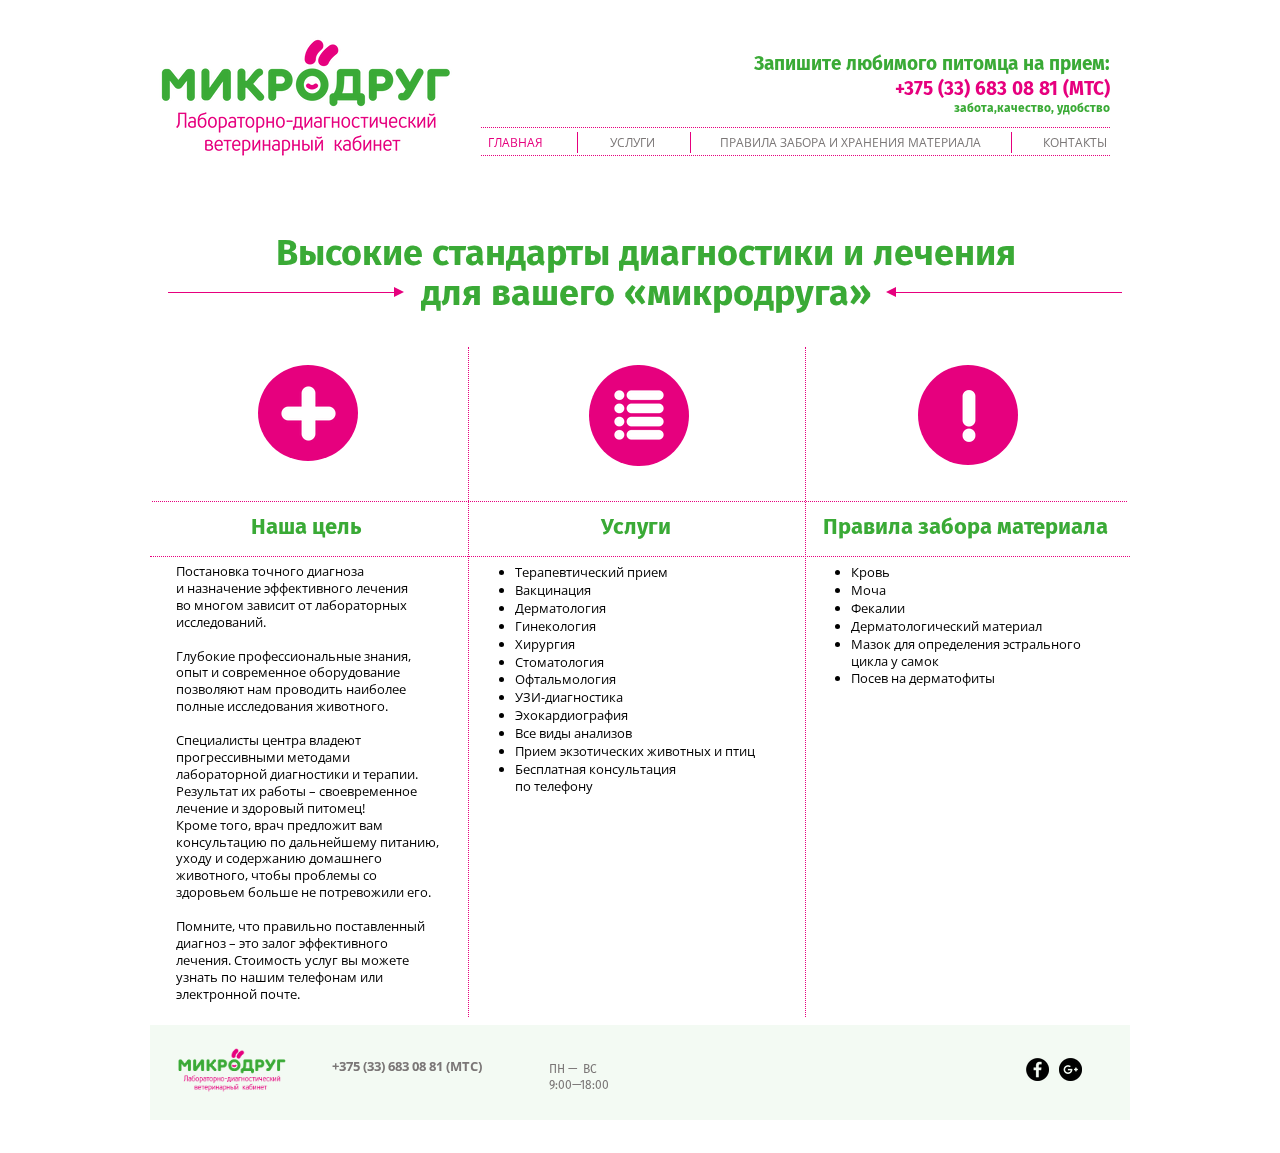
==== index.html @ d8eced97 "time_changes" ====
<html>
<head>
    <meta http-equiv="content-type" content="text/html; charset=utf-8">
    <meta http-equiv="X-UA-Compatible" content="IE=Edge">
    <title>Ветеринарная лаборатория Микродруг в Гомеле</title>
    <meta name="viewport" content="width=device-width, initial-scale=1.0">
    <meta name="keywords" content="ветеринарные клиники Гомеля, ветеринарная клиника Гомель, ветеринарная лаборатория Гомель, лабораторная диагностика Гомель, гематология Гомель, цитология Гомель, биохимия Гомель, вакцинация Гомель, дерматология Гомель, анализ на глисты Гомель, микроскопия на лишай Гомель, пироплазмоз Гомель, микроскопия Гомель, цитология новообразования Гомель, диагностика инфекций Гомель">
    <meta name="description" content="Высокие стандарты диагностики и лечения для вашего «микродруга».">
    <link rel="stylesheet" href="/css/viewer.css">
</head>

<body class="">
<div id="SITE_CONTAINER">
    <div class="noop" data-reactid=".0">
        <div data-reactid=".0.0">
            <style type="text/css" data-reactid=".0.0.$font0">.font_0 {font:normal normal bold 34px/1.1em 'Fira Sans', sans-serif ;color:#00D6C7;}</style>
            <style type="text/css" data-reactid=".0.0.$font1">.font_1 {font:normal normal normal 12px/1.1em 'Open Sans',sans-serif ;color:#7A7676;}</style>
            <style type="text/css" data-reactid=".0.0.$font2">.font_2 {font:normal normal bold 38px/1.1em 'Fira Sans', sans-serif ;color:#FFC235;}</style>
            <style type="text/css" data-reactid=".0.0.$font3">.font_3 {font:normal normal bold 60px/1.1em 'Fira Sans', sans-serif ;color:#F2001C;}</style>
            <style type="text/css" data-reactid=".0.0.$font4">.font_4 {font:normal normal bold 36px/1.2em 'Fira Sans', sans-serif ;color:#FFC235;}</style>
            <style type="text/css" data-reactid=".0.0.$font5">.font_5 {font:normal normal bold 38px/1.2em 'Fira Sans', sans-serif ;color:#FFC235;}</style>
            <style type="text/css" data-reactid=".0.0.$font6">.font_6 {font:normal normal normal 22px/1.2em 'Fira Sans', sans-serif ;color:#F2001C;}</style>
            <style type="text/css" data-reactid=".0.0.$font7">.font_7 {font:normal normal bold 19px/1.3em 'Fira Sans', sans-serif ;color:#000000;}</style>
            <style type="text/css" data-reactid=".0.0.$font8">.font_8 {font:normal normal normal 13px/1.3em 'Open Sans',sans-serif ;color:#000000;}</style>
            <style type="text/css" data-reactid=".0.0.$font9">.font_9 {font:normal normal normal 12px/1.3em 'Fira Sans',sans-serif ;color:#000000;}</style>
            <style type="text/css" data-reactid=".0.0.$font10">.font_10 {font:normal normal normal 11px/1.3em 'Open Sans',sans-serif ;color:#F2001C;}</style>
            <style type="text/css" data-reactid=".0.0.$color">
                .color_13 {color:#7A7676;}
                .backcolor_13 {background-color:#7A7676;}</style>
            <style type="text/css" data-reactid=".0.0.$s0">.s0screenWidthBackground
                {position:absolute;top:0;right:0;bottom:0;left:0;}
                .s0[data-state~="mobileView"] {position:absolute !important;}
                .s0[data-state~="fixedPosition"] {position:fixed !important;left:auto !important;z-index:50;}
                .s0[data-state~="fixedPosition"].s0_footer {top:auto;bottom:0;}
                .s0bg {position:absolute;top:0;right:0;bottom:0;left:0;}
                .s0inlineContent {position:absolute;top:0;right:0;bottom:0;left:0;}
                .s0centeredContent {position:absolute;top:0;right:0;bottom:0;left:0;}
            </style>
            <style type="text/css" data-reactid=".0.0.$s1">.s1 {height:100px;width:100px;}
                .s1overlay {position:absolute;top:0;right:0;bottom:0;left:0;background-color:rgba(0, 0, 0, 0.664);}
                .s1inlineContent {position:absolute;top:0;right:0;bottom:0;left:0;}
            </style>
            <style type="text/css" data-reactid=".0.0.$s2">.s2screenWidthBackground
                {position:absolute;top:0;right:0;bottom:0;left:0;}
                .s2[data-state~="mobileView"] {position:absolute !important;}
                .s2[data-state~="fixedPosition"] {position:fixed !important;left:auto !important;z-index:50;}
                .s2[data-state~="fixedPosition"].s2_footer {top:auto;bottom:0;}
                .s2bg {position:absolute;top:0;right:0;bottom:0;left:0;}
                .s2inlineContent {position:absolute;top:0;right:0;bottom:0;left:0;}
                .s2centeredContent {position:absolute;top:0;right:0;bottom:0;left:0;}
            </style>
            <style type="text/css" data-reactid=".0.0.$s3">.s3 {word-wrap:break-word;}
                .s3 li
                {color:inherit;font-size:inherit;font-family:inherit;font-style:inherit;font-weight:inherit;line-height:inherit;letter-spacing:normal;}
                .s3 ol,.s3 ul
                {padding-left:1.3em;padding-right:0;margin-left:0.5em;margin-right:0;line-height:normal;letter-spacing:normal;}
                .s3 ul {list-style-type:disc;}
                .s3 ol {list-style-type:decimal;}
                .s3 ul ul,.s3 ol ul {list-style-type:circle;}
                .s3 ul ul ul,.s3 ol ul ul {list-style-type:square;}
                .s3 ul ol ul,.s3 ol ol ul {list-style-type:square;}
                .s3 ul[dir="rtl"],.s3 ol[dir="rtl"]
                {padding-left:0;padding-right:1.3em;margin-left:0;margin-right:0.5em;}
                .s3 ul[dir="rtl"] ul,.s3 ul[dir="rtl"] ol,.s3 ol[dir="rtl"] ul,.s3 ol[dir="rtl"] ol
                {padding-left:0;padding-right:1.3em;margin-left:0;margin-right:0.5em;}
                .s3 p {margin:0;line-height:normal;letter-spacing:normal;}
                .s3 h1 {margin:0;line-height:normal;letter-spacing:normal;}
                .s3 h2 {margin:0;line-height:normal;letter-spacing:normal;}
                .s3 h3 {margin:0;line-height:normal;letter-spacing:normal;}
                .s3 h4 {margin:0;line-height:normal;letter-spacing:normal;}
                .s3 h5 {margin:0;line-height:normal;letter-spacing:normal;}
                .s3 h6 {margin:0;line-height:normal;letter-spacing:normal;}
                .s3 a {color:inherit;}
            </style>
            <style type="text/css" data-reactid=".0.0.$s4">.s4itemsContainer {width:-webkit-calc(100% -
                0px);width:calc(100% - 0px);white-space:nowrap;position:relative;overflow:hidden;}
                .s4moreContainer
                {overflow:visible;display:inherit;white-space:nowrap;width:auto;background-color:transparent;border-radius:0;
                box-shadow:0 1px 4px rgba(0, 0, 0, 0.6);;}
                .s4dropWrapper
                {z-index:99999;display:block;opacity:1;visibility:hidden;position:absolute;margin-top:7px;}
                .s4[data-dropmode="dropUp"] .s4dropWrapper {margin-top:0;margin-bottom:7px;}
                .s4repeaterButton
                {height:100%;position:relative;box-sizing:border-box;display:inline-block;cursor:pointer;font:normal
                normal normal 12px/1.1em 'Open Sans',sans-serif ; border-left:1px solid rgba(230, 0, 126, 1);}
                .s4repeaterButton[data-state~="header"] a,.s4repeaterButton[data-state~="header"] div {cursor:default
                !important;}
                .s4repeaterButtonlabel {color:#7A7676;transition: color 0.4s ease 0s; display:inline-block;padding:0
                10px;}
                .s4repeaterButton_wrapper {padding:0 5px;}
                .s4repeaterButton:first-child {border:0;}
                .s4repeaterButton[data-listposition="lonely"] {border:0;}
                .s4repeaterButton[data-state~="over"] .s4repeaterButtonlabel {color:#E6007E;transition: color 0.4s ease
                0s;}
                .s4repeaterButton[data-state~="selected"] .s4repeaterButtonlabel {color:#E6007E;transition: color 0.4s
                ease 0s;}
                .s4repeaterButton[data-state~="drop"] {width:100%;display:block;border:0;border-top:1px solid rgba(230,
                0, 126, 1);}
                .s4repeaterButton[data-state~="drop"] .s4repeaterButtonlabel {display:inline-block;padding:0 .5em;}
                .s4repeaterButton[data-state~="drop"] .s4repeaterButton_wrapper {padding:0;}
                .s4repeaterButton[data-listposition="top"] {border:0;}
                .s4repeaterButton[data-listposition="dropLonely"] {border:0;}
            </style>
            <style type="text/css" data-reactid=".0.0.$s5">.s5 {border-bottom:1px dotted rgba(230, 0, 126, 1);height:0
                !important;min-height:0 !important;}
            </style>
            <style type="text/css" data-reactid=".0.0.$s6">.s6 {border-bottom:1px dotted rgba(230, 0, 126, 1);height:0
                !important;min-height:0 !important;}
            </style>
            <style type="text/css" data-reactid=".0.0.$s8">.s8screenWidthBackground
                {position:absolute;top:0;right:0;bottom:0;left:0;}
                .s8[data-state~="mobileView"] {position:absolute !important;}
                .s8[data-state~="fixedPosition"] {position:fixed !important;left:auto !important;z-index:50;}
                .s8[data-state~="fixedPosition"].s8_footer {top:auto;bottom:0;}
                .s8_bg {position:absolute;top:0;right:0;bottom:0;left:0;background-color:transparent; border-top:0px
                solid rgba(0, 0, 0, 1);border-bottom:0px solid rgba(0, 0, 0, 1);}
                .s8[data-state~="mobileView"] .s8bg {left:10px;right:10px;}
                .s8bg {position:absolute;top:0px;right:0;bottom:0px;left:0;background-color:rgba(58, 170, 54,
                0.06);border-radius:0;}
                .s8inlineContent {position:absolute;top:0;right:0;bottom:0;left:0;}
                .s8centeredContent {position:absolute;top:0;right:0;bottom:0;left:0;}
            </style>
            <style type="text/css" data-reactid=".0.0.$s9">.s9itemsContainer
                {position:absolute;width:100%;height:100%;white-space:nowrap;}
                .s9itemsContainer > div:last-child {margin:0 !important;}
                .s9[data-state~="mobileView"] .s9itemsContainer
                {position:absolute;width:100%;height:100%;white-space:normal;}
                .s9imageItemlink {cursor:pointer;}
                .s9imageItemimageimage {position:static;box-shadow:#000 0 0
                0;-webkit-user-select:none;-moz-user-select:none;-ms-user-select:none;user-select:none;}
            </style>
            <style type="text/css" data-reactid=".0.0.$s10">.s10bg {position:absolute;top:0;right:0;bottom:0;left:0;}
                .s10[data-state~="mobileView"] .s10bg {left:10px;right:10px;}
                .s10inlineContent {position:absolute;top:0;right:0;bottom:0;left:0;}
            </style>
            <style type="text/css" data-reactid=".0.0.$s11">.s11 {border-bottom:1px dotted rgba(230, 0, 126, 1);height:0
                !important;min-height:0 !important;}
            </style>
            <style type="text/css" data-reactid=".0.0.$s12">.s12bg {border:0px solid rgba(0, 214, 199,
                1);background-color:rgba(230, 0, 126, 1);}
                .s12inlineContent,.s12bg {position:absolute;top:0;right:0;bottom:0;left:0;border-radius:50%;}
            </style>
            <style type="text/css" data-reactid=".0.0.$s14">.s14bg {border:0px solid rgba(0, 214, 199,
                1);background-color:rgba(230, 0, 126, 1);}
                .s14inlineContent,.s14bg {position:absolute;top:0;right:0;bottom:0;left:0;border-radius:50%;}
            </style>
            <style type="text/css" data-reactid=".0.0.$s15">.s15bg {border:0px solid rgba(0, 214, 199,
                1);background-color:rgba(230, 0, 126, 1);}
                .s15inlineContent,.s15bg {position:absolute;top:0;right:0;bottom:0;left:0;border-radius:50%;}
            </style>
            <style type="text/css" data-reactid=".0.0.$s16">.s16 {border-bottom:1px dotted rgba(230, 0, 126, 1);height:0
                !important;min-height:0 !important;}
            </style>
            <style type="text/css" data-reactid=".0.0.$s17">.s17 {border-bottom:1px solid rgba(230, 0, 126,
                1);position:absolute;top:0;height:0 !important;min-height:0 !important;}
                .s17_arr {position:absolute;right:-5px;bottom:-5px;border-top:5px solid transparent;border-bottom:5px
                solid transparent;border-left:10px solid rgba(230, 0, 126, 1);}
            </style>
            <style type="text/css" data-reactid=".0.0.$s18">.s18 {border-bottom:1px solid rgba(230, 0, 126,
                1);position:absolute;top:0;height:0 !important;min-height:0 !important;}
                .s18_arr {position:absolute;left:-5px;bottom:-5px;border-top:5px solid transparent;border-bottom:5px
                solid transparent;border-right:10px solid rgba(230, 0, 126, 1);}
            </style>
            <style type="text/css" data-reactid=".0.0.$s19">.s19 {border-left:1px dotted rgba(230, 0, 126,
                1);margin-left:-0.5px;width:0 !important;min-width:0 !important;}
            </style>
            <style type="text/css" data-reactid=".0.0.$s20">.s20 {border-left:1px dotted rgba(230, 0, 126,
                1);margin-left:-0.5px;width:0 !important;min-width:0 !important;}
            </style>
            <style type="text/css" data-reactid=".0.0.$s22">.s22 {border-bottom:1px dotted rgba(230, 0, 126, 1);height:0
                !important;min-height:0 !important;}
            </style>
            <style type="text/css" data-reactid=".0.0.$s23">.s23 {border-bottom:1px dotted rgba(230, 0, 126, 1);height:0
                !important;min-height:0 !important;}
            </style>
            <style type="text/css" data-reactid=".0.0.$s24">.s24bg {border:0px solid rgba(0, 214, 199,
                1);background-color:rgba(230, 0, 126, 1);}
                .s24inlineContent,.s24bg {position:absolute;top:0;right:0;bottom:0;left:0;border-radius:50%;}
            </style>
            <style type="text/css" data-reactid=".0.0.$s25">.s25wrapper
                {min-width:180px;max-width:980px;max-height:1024px;position:absolute;width:100%;}
                .s25 li {box-sizing:border-box;position:relative;}
                .s25 ul {box-sizing:border-box;position:relative;}
                .s25_foot {min-height:50px;position:relative;}
                .s25 span {color:#7A7676;font:normal 14px 'Helvetica Neue', Helvetica,
                sans-serif;position:absolute;top:0;}
                .s25 span.s25_success {color:#BADA55;}
                .s25 span.s25_error {color:#8B0000;}
                .s25 button,.s25 input,.s25 textarea {box-sizing:border-box;border-radius:0; }
                .s25 input,.s25 textarea {background-color:rgba(58, 170, 54, 0.1);font:normal normal normal 13px/1.3em
                'Open Sans',sans-serif ; -webkit-appearance:none;-moz-appearance:none;border:0px solid rgba(255, 255,
                255, 1);color:#7A7676;margin:0 0 5px;padding:5px;width:100%;}
                .s25 input.s25_error,.s25 textarea.s25_error {border:1px solid #8B0000;color:#8B0000;font:normal normal
                normal 13px/1.3em 'Open Sans',sans-serif ;}
                .s25 textarea {height:100%;resize:none;}
                .s25 button {border:0;color:#E6007E;cursor:pointer;background-color:rgba(58, 170, 54, 0.1);font:normal
                normal bold 19px/1.3em 'Fira Sans', sans-serif;
                padding:5px;position:absolute;top:0;}
                .s25[data-state~="desktop"] li {width:50%;}
                .s25[data-state~="desktop"].s25[data-state~="left"] li.s25_left {margin:0;}
                .s25[data-state~="desktop"].s25[data-state~="left"] li.s25_right {bottom:0;padding:0 0 5px
                5px;position:absolute;right:2px;top:0;}
                .s25[data-state~="desktop"].s25[data-state~="right"] li.s25_left {margin-left:50%;}
                .s25[data-state~="desktop"].s25[data-state~="right"] li.s25_right {bottom:0;left:2px;padding:0 5px 5px
                0;position:absolute;top:0;}
                .s25[data-state~="mobile"] li {display:block;width:100%;}
                .s25[data-state~="mobile"] input,.s25[data-state~="mobile"] textarea {font-size:16px;}
                .s25[data-state~="mobile"] input::-webkit-input-placeholder,.s25[data-state~="mobile"]
                textarea::-webkit-input-placeholder {line-height:45px;font-size:16px;}
                .s25[data-state~="mobile"] input::-moz-placeholder,.s25[data-state~="mobile"] textarea::-moz-placeholder
                {line-height:45px;font-size:16px;}
                .s25[data-state~="mobile"] input:-ms-input-placeholder,.s25[data-state~="mobile"]
                textarea:-ms-input-placeholder {line-height:45px;font-size:16px;}
                .s25[data-state~="mobile"] input::placeholder,.s25[data-state~="mobile"] textarea::placeholder
                {line-height:45px;font-size:16px;}
                .s25[data-state~="mobile"] input {height:45px;line-height:45px;margin-bottom:15px;}
                .s25[data-state~="mobile"] textarea {height:130px;}
                .s25 input::-webkit-input-placeholder,.s25 textarea::-webkit-input-placeholder
                {color:#A9A9A9;font:normal normal normal 13px/1.3em 'Open Sans',sans-serif ;}
                .s25 input::-moz-placeholder,.s25 textarea::-moz-placeholder {color:#A9A9A9;font:normal normal normal
                13px/1.3em 'Open Sans',sans-serif ;}
                .s25 input:-ms-input-placeholder,.s25 textarea:-ms-input-placeholder {color:#A9A9A9;font:normal normal
                normal 13px/1.3em 'Open Sans',sans-serif ;}
                .s25 input::placeholder,.s25 textarea::placeholder {color:#A9A9A9;font:normal normal normal 13px/1.3em
                'Open Sans',sans-serif ;}
                .s25 input::-webkit-input-placeholder.s25_error,.s25 textarea::-webkit-input-placeholder.s25_error
                {color:#8B0000;font:normal normal normal 13px/1.3em 'Open Sans',sans-serif ;}
                .s25 input::-moz-placeholder.s25_error,.s25 textarea::-moz-placeholder.s25_error
                {color:#8B0000;font:normal normal normal 13px/1.3em 'Open Sans',sans-serif ;}
                .s25 input:-ms-input-placeholder.s25_error,.s25 textarea:-ms-input-placeholder.s25_error
                {color:#8B0000;font:normal normal normal 13px/1.3em 'Open Sans',sans-serif ;}
                .s25 input::placeholder.s25_error,.s25 textarea::placeholder.s25_error {color:#8B0000;font:normal normal
                normal 13px/1.3em 'Open Sans',sans-serif ;}
                .s25[data-state~="right"] {direction:rtl;text-align:right;}
                .s25[data-state~="right"] button {left:0;}
                .s25[data-state~="right"] span {left:100px;right:0;}
                .s25[data-state~="left"] {direction:ltr;text-align:left;}
                .s25[data-state~="left"] button {right:0;}
                .s25[data-state~="left"] span {left:0;right:100px;}
                .s25[data-state~="nameHidden"] .s25nameField,.s25[data-state~="emailHidden"]
                .s25emailField,.s25[data-state~="subjectHidden"] .s25subjectField,.s25[data-state~="phoneHidden"]
                .s25phoneField,.s25[data-state~="addressHidden"] .s25addressField,.s25[data-state~="messageHidden"]
                .s25messageField {display:none !important;}
            </style>
            <style type="text/css" data-reactid=".0.0.$s26">.s26 {border-bottom:1px dotted rgba(230, 0, 126, 1);height:0
                !important;min-height:0 !important;}
            </style>
            <style type="text/css" data-reactid=".0.0.$s27">.s27 {border-bottom:1px dotted rgba(230, 0, 126, 1);height:0
                !important;min-height:0 !important;}
            </style>
            <style type="text/css" data-reactid=".0.0.$s28">.s28bg {border:0px solid rgba(0, 214, 199,
                1);background-color:rgba(230, 0, 126, 1);}
                .s28inlineContent,.s28bg {position:absolute;top:0;right:0;bottom:0;left:0;border-radius:50%;}
            </style>
            <style type="text/css" data-reactid=".0.0.$s29">.s29 {border-bottom:1px dotted rgba(230, 0, 126, 1);height:0
                !important;min-height:0 !important;}
            </style>
            <style type="text/css" data-reactid=".0.0.$s30">.s30 {border-left:1px dotted rgba(230, 0, 126,
                1);margin-left:-0.5px;width:0 !important;min-width:0 !important;}
            </style>
            <div class="testStyles" data-reactid=".0.0.1e"></div>
            <link href='https://fonts.googleapis.com/css?family=Open+Sans:400,700,400italic,700italic' rel='stylesheet' type='text/css'>
            <link href='https://fonts.googleapis.com/css?family=Fira+Sans:300&subset=latin,cyrillic' rel='stylesheet' type='text/css'>
            <div style="overflow:hidden;visibility:hidden;max-height:0;max-width:0;position:absolute;"
                 data-reactid=".0.0.$fontsLoader">
                <style data-reactid=".0.0.$fontsLoader.0">.font-ruler-content::after {content:"@#$%%^&*~IAO"}</style>
            </div>
        </div></div>
        <div id="SITE_BACKGROUND" class="siteBackground" style="position: absolute; top: 0px; height: 1112px; width: 1903px;"
     data-reactid=".0.$SITE_BACKGROUND">
    <div id="SITE_BACKGROUND_current_mainPage"
         style="top:0;height:100%;width:100%;background-color:rgba(255, 255, 255, 1);display:;position:fixed;"
         class="siteBackgroundcurrent" data-reactid=".0.$SITE_BACKGROUND.$mainPage">
        <div id="SITE_BACKGROUND_currentImage_mainPage" style="position: absolute; top: 0px; height: 100%; width: 100%;"
             class="siteBackgroundcurrentImage"
             data-reactid=".0.$SITE_BACKGROUND.$mainPage.$background_currentImage_fixed"
             data-image-css-background-size="" data-image-css-background-position=""
             data-image-css-background-repeat=""></div>
    </div>
</div>
</div>
<div class="SITE_ROOT" id="SITE_ROOT" style="width:980px;padding-bottom:41px;" data-reactid=".0.$SITE_ROOT">
    <div id="SITE_STRUCTURE" style="top: 0px; width: 980px; position: static; height: 1112px;"
         data-reactid=".0.$SITE_ROOT.$desktop_siteRoot">
        <div style="top: 193px; width: 980px; height: 824px; position: absolute; left: 0px;" class="s0" data-state=""
             id="PAGES_CONTAINER" data-reactid=".0.$SITE_ROOT.$desktop_siteRoot.$PAGES_CONTAINER">
            <div id="PAGES_CONTAINERscreenWidthBackground" class="s0screenWidthBackground"
                 data-reactid=".0.$SITE_ROOT.$desktop_siteRoot.$PAGES_CONTAINER.0"
                 style="width: 1903px; left: -462px;"></div>
            <div id="PAGES_CONTAINERcenteredContent" class="s0centeredContent"
                 data-reactid=".0.$SITE_ROOT.$desktop_siteRoot.$PAGES_CONTAINER.1">
                <div id="PAGES_CONTAINERbg" class="s0bg"
                     data-reactid=".0.$SITE_ROOT.$desktop_siteRoot.$PAGES_CONTAINER.1.0"></div>
                <div id="PAGES_CONTAINERinlineContent" class="s0inlineContent"
                     data-reactid=".0.$SITE_ROOT.$desktop_siteRoot.$PAGES_CONTAINER.1.1">
                    <div style="top: 0px; left: 0px; width: 980px; height: 824px; position: absolute;" class="s1"
                         id="SITE_PAGES"
                         data-reactid=".0.$SITE_ROOT.$desktop_siteRoot.$PAGES_CONTAINER.1.1.$SITE_PAGES">
                        <div style="top: 0px; left: 0px; width: 980px; height: 824px; position: absolute;" class="s10"
                             id="mainPage"
                             data-reactid=".0.$SITE_ROOT.$desktop_siteRoot.$PAGES_CONTAINER.1.1.$SITE_PAGES.$mainPage">
                            <div id="mainPagebg" class="s10bg"
                                 data-reactid=".0.$SITE_ROOT.$desktop_siteRoot.$PAGES_CONTAINER.1.1.$SITE_PAGES.$mainPage.0"></div>
                            <div id="mainPageinlineContent" class="s10inlineContent"
                                 data-reactid=".0.$SITE_ROOT.$desktop_siteRoot.$PAGES_CONTAINER.1.1.$SITE_PAGES.$mainPage.1">
                                <div style="top: 320px; left: 101px; width: 130px; position: absolute;" class="s3"
                                     id="WRchTxt7"
                                     data-reactid=".0.$SITE_ROOT.$desktop_siteRoot.$PAGES_CONTAINER.1.1.$SITE_PAGES.$mainPage.1.$WRchTxt7">
                                    <h6 style="line-height: 1.3em;" class="font_6"><span style="font-weight:bold;"><span
                                            style="font-family:'Fira Sans', sans-serif;"><span
                                            style="color:#3AAA36;"><span
                                            style="line-height: 1.3em;">Наша цель</span></span></span></span></h6>
                                </div>
                                <div style="top: 370px; left: 26px; width: 264px; position: absolute;" class="s3"
                                     id="WRchTxte"
                                     data-reactid=".0.$SITE_ROOT.$desktop_siteRoot.$PAGES_CONTAINER.1.1.$SITE_PAGES.$mainPage.1.$WRchTxte">
                                    <p style="line-height: 1.3em;" class="font_8"><span style="line-height: 1.3em;">Постановка точного диагноза</span>
                                    </p>

                                    <p style="line-height: 1.3em;" class="font_8"><span style="line-height: 1.3em;">и назначение эффективного лечения</span>
                                    </p>

                                    <p style="line-height: 1.3em;" class="font_8"><span style="line-height: 1.3em;">во многом зависит от лабораторных исследований.</span>
                                    </p>

                                    <p style="line-height: 1.3em;" class="font_8">&nbsp;</p>

                                    <p style="line-height: 1.3em;" class="font_8"><span style="line-height: 1.3em;">Глубокие профессиональные знания, опыт и современное оборудование позволяют нам проводить наиболее полные исследования животного.</span>
                                    </p>

                                    <p style="line-height: 1.3em;" class="font_8">&nbsp;</p>

                                    <p style="line-height: 1.3em;" class="font_8"><span style="line-height: 1.3em;">Специалисты центра владеют прогрессивными методами лабораторной диагностики и терапии. Результат их работы – своевременное лечение и здоровый питомец!</span>
                                    </p>

                                    <p style="line-height: 1.3em;" class="font_8"><span style="line-height: 1.3em;">Кроме того, врач предложит вам консультацию по дальнейшему питанию, уходу и содержанию домашнего животного, чтобы проблемы со здоровьем больше не потревожили его.</span>
                                    </p>

                                    <p style="line-height: 1.3em;" class="font_8">&nbsp;</p>

                                    <p style="line-height: 1.3em;" class="font_8"><span style="line-height: 1.3em;">Помните, что правильно поставленный диагноз – это залог эффективного лечения. Стоимость услуг вы можете узнать по нашим телефонам или электронной почте.</span>
                                    </p>
                                </div>
                                <div style="top:308px;bottom:;left:2px;right:;width:975px;height:5px;position:absolute;"
                                     class="s11" id="FvGrdLn3"
                                     data-reactid=".0.$SITE_ROOT.$desktop_siteRoot.$PAGES_CONTAINER.1.1.$SITE_PAGES.$mainPage.1.$FvGrdLn3">
                                    <div id="FvGrdLn3line" class="s11line"
                                         data-reactid=".0.$SITE_ROOT.$desktop_siteRoot.$PAGES_CONTAINER.1.1.$SITE_PAGES.$mainPage.1.$FvGrdLn3.0"></div>
                                </div>
                                <div style="top:172px;bottom:;left:439px;right:;width:100px;height:101px;position:absolute;"
                                     class="s12" id="Cntnr0"
                                     data-reactid=".0.$SITE_ROOT.$desktop_siteRoot.$PAGES_CONTAINER.1.1.$SITE_PAGES.$mainPage.1.$Cntnr0">
                                    <div id="Cntnr0bg" class="s12bg"
                                         data-reactid=".0.$SITE_ROOT.$desktop_siteRoot.$PAGES_CONTAINER.1.1.$SITE_PAGES.$mainPage.1.$Cntnr0.0"></div>
                                    <div id="Cntnr0inlineContent" class="s12inlineContent"
                                         data-reactid=".0.$SITE_ROOT.$desktop_siteRoot.$PAGES_CONTAINER.1.1.$SITE_PAGES.$mainPage.1.$Cntnr0.1">
                                        <div style="top:18px;bottom:;left:25px;right:;width:50px;height:64px;position:absolute;"
                                             data-exact-height="64" data-content-padding-horizontal="0"
                                             data-content-padding-vertical="0" title="_.png" class="s13" id="WPhta"
                                             data-reactid=".0.$SITE_ROOT.$desktop_siteRoot.$PAGES_CONTAINER.1.1.$SITE_PAGES.$mainPage.1.$Cntnr0.1.$WPhta">
                                            <div style="width:50px;height:64px;" id="WPhtalink" class="s13link"
                                                 data-reactid=".0.$SITE_ROOT.$desktop_siteRoot.$PAGES_CONTAINER.1.1.$SITE_PAGES.$mainPage.1.$Cntnr0.1.$WPhta.0">
                                                <div style="width:50px;height:64px;position:relative;" id="WPhtaimg"
                                                     class="s13img"
                                                     data-reactid=".0.$SITE_ROOT.$desktop_siteRoot.$PAGES_CONTAINER.1.1.$SITE_PAGES.$mainPage.1.$Cntnr0.1.$WPhta.0.0">
                                                    <div class="s13imgpreloader" id="WPhtaimgpreloader"
                                                         data-reactid=".0.$SITE_ROOT.$desktop_siteRoot.$PAGES_CONTAINER.1.1.$SITE_PAGES.$mainPage.1.$Cntnr0.1.$WPhta.0.0.0"></div>
                                                    <img alt=""
                                                         src="/css/favicons/list.png"
                                                         style="width: 50px; height: 64px; object-fit: contain;"
                                                         data-reactid=".0.$SITE_ROOT.$desktop_siteRoot.$PAGES_CONTAINER.1.1.$SITE_PAGES.$mainPage.1.$Cntnr0.1.$WPhta.0.0.$image">
                                                </div>
                                            </div>
                                        </div>
                                    </div>
                                </div>
                                <div style="top:172px;bottom:;left:108px;right:;width:100px;height:96px;position:absolute;"
                                     class="s14" id="Cntnr1"
                                     data-reactid=".0.$SITE_ROOT.$desktop_siteRoot.$PAGES_CONTAINER.1.1.$SITE_PAGES.$mainPage.1.$Cntnr1">
                                    <div id="Cntnr1bg" class="s14bg"
                                         data-reactid=".0.$SITE_ROOT.$desktop_siteRoot.$PAGES_CONTAINER.1.1.$SITE_PAGES.$mainPage.1.$Cntnr1.0"></div>
                                    <div id="Cntnr1inlineContent" class="s14inlineContent"
                                         data-reactid=".0.$SITE_ROOT.$desktop_siteRoot.$PAGES_CONTAINER.1.1.$SITE_PAGES.$mainPage.1.$Cntnr1.1">
                                        <div style="top:17px;bottom:;left:23px;right:;width:55px;height:62px;position:absolute;"
                                             data-exact-height="62" data-content-padding-horizontal="0"
                                             data-content-padding-vertical="0" title="+.png" class="s13" id="WPhtb"
                                             data-reactid=".0.$SITE_ROOT.$desktop_siteRoot.$PAGES_CONTAINER.1.1.$SITE_PAGES.$mainPage.1.$Cntnr1.1.$WPhtb">
                                            <div style="width:55px;height:62px;" id="WPhtblink" class="s13link"
                                                 data-reactid=".0.$SITE_ROOT.$desktop_siteRoot.$PAGES_CONTAINER.1.1.$SITE_PAGES.$mainPage.1.$Cntnr1.1.$WPhtb.0">
                                                <div style="width:55px;height:62px;position:relative;" id="WPhtbimg"
                                                     class="s13img"
                                                     data-reactid=".0.$SITE_ROOT.$desktop_siteRoot.$PAGES_CONTAINER.1.1.$SITE_PAGES.$mainPage.1.$Cntnr1.1.$WPhtb.0.0">
                                                    <div class="s13imgpreloader" id="WPhtbimgpreloader"
                                                         data-reactid=".0.$SITE_ROOT.$desktop_siteRoot.$PAGES_CONTAINER.1.1.$SITE_PAGES.$mainPage.1.$Cntnr1.1.$WPhtb.0.0.0"></div>
                                                    <img alt=""
                                                         src="/css/favicons/plus.png"
                                                         style="width: 55px; height: 62px; object-fit: contain;"
                                                         data-reactid=".0.$SITE_ROOT.$desktop_siteRoot.$PAGES_CONTAINER.1.1.$SITE_PAGES.$mainPage.1.$Cntnr1.1.$WPhtb.0.0.$image">
                                                </div>
                                            </div>
                                        </div>
                                    </div>
                                </div>
                                <div style="top:172px;bottom:;left:768px;right:;width:100px;height:100px;position:absolute;"
                                     class="s15" id="Cntnr6"
                                     data-reactid=".0.$SITE_ROOT.$desktop_siteRoot.$PAGES_CONTAINER.1.1.$SITE_PAGES.$mainPage.1.$Cntnr6">
                                    <div id="Cntnr6bg" class="s15bg"
                                         data-reactid=".0.$SITE_ROOT.$desktop_siteRoot.$PAGES_CONTAINER.1.1.$SITE_PAGES.$mainPage.1.$Cntnr6.0"></div>
                                    <div id="Cntnr6inlineContent" class="s15inlineContent"
                                         data-reactid=".0.$SITE_ROOT.$desktop_siteRoot.$PAGES_CONTAINER.1.1.$SITE_PAGES.$mainPage.1.$Cntnr6.1">
                                        <div style="top:23px;bottom:;left:25px;right:;width:52px;height:55px;position:absolute;"
                                             data-exact-height="55" data-content-padding-horizontal="0"
                                             data-content-padding-vertical="0" title="!.png" class="s13" id="WPhte"
                                             data-reactid=".0.$SITE_ROOT.$desktop_siteRoot.$PAGES_CONTAINER.1.1.$SITE_PAGES.$mainPage.1.$Cntnr6.1.$WPhte">
                                            <div style="width:52px;height:55px;" id="WPhtelink" class="s13link"
                                                 data-reactid=".0.$SITE_ROOT.$desktop_siteRoot.$PAGES_CONTAINER.1.1.$SITE_PAGES.$mainPage.1.$Cntnr6.1.$WPhte.0">
                                                <div style="width:52px;height:55px;position:relative;" id="WPhteimg"
                                                     class="s13img"
                                                     data-reactid=".0.$SITE_ROOT.$desktop_siteRoot.$PAGES_CONTAINER.1.1.$SITE_PAGES.$mainPage.1.$Cntnr6.1.$WPhte.0.0">
                                                    <div class="s13imgpreloader" id="WPhteimgpreloader"
                                                         data-reactid=".0.$SITE_ROOT.$desktop_siteRoot.$PAGES_CONTAINER.1.1.$SITE_PAGES.$mainPage.1.$Cntnr6.1.$WPhte.0.0.0"></div>
                                                    <img alt=""
                                                         src="/css/favicons/exclamation.png"
                                                         style="width: 52px; height: 55px; object-fit: contain;"
                                                         data-reactid=".0.$SITE_ROOT.$desktop_siteRoot.$PAGES_CONTAINER.1.1.$SITE_PAGES.$mainPage.1.$Cntnr6.1.$WPhte.0.0.$image">
                                                </div>
                                            </div>
                                        </div>
                                    </div>
                                </div>
                                <div style="top: 41px; left: 90px; width: 812px; position: absolute;" class="s3"
                                     id="WRchTxtj"
                                     data-reactid=".0.$SITE_ROOT.$desktop_siteRoot.$PAGES_CONTAINER.1.1.$SITE_PAGES.$mainPage.1.$WRchTxtj">
                                    <h4 style="line-height: 1.1em; text-align: center;" class="font_4"><span
                                            style="color:#3AAA36;"><span style="line-height:1.1em;">Высокие стандарты диагностики и лечения <br>для вашего «микродруга»</span></span>
                                    </h4>
                                </div>
                                <div style="top:363px;bottom:;left:0;right:;width:980px;height:5px;position: absolute;"
                                     class="s16" id="FvGrdLn2"
                                     data-reactid=".0.$SITE_ROOT.$desktop_siteRoot.$PAGES_CONTAINER.1.1.$SITE_PAGES.$mainPage.1.$FvGrdLn2">
                                    <div id="FvGrdLn2line" class="s16line"
                                         data-reactid=".0.$SITE_ROOT.$desktop_siteRoot.$PAGES_CONTAINER.1.1.$SITE_PAGES.$mainPage.1.$FvGrdLn2.0"></div>
                                </div>
                                <div style="top:99px;bottom:;left:18px;right:;width:231px;height:5px;position:relative;"
                                     class="s17" id="FvGrdLn1y"
                                     data-reactid=".0.$SITE_ROOT.$desktop_siteRoot.$PAGES_CONTAINER.1.1.$SITE_PAGES.$mainPage.1.$FvGrdLn1y">
                                    <div id="FvGrdLn1yline" class="s17line"
                                         data-reactid=".0.$SITE_ROOT.$desktop_siteRoot.$PAGES_CONTAINER.1.1.$SITE_PAGES.$mainPage.1.$FvGrdLn1y.0">
                                        <div class="s17_arr"
                                             data-reactid=".0.$SITE_ROOT.$desktop_siteRoot.$PAGES_CONTAINER.1.1.$SITE_PAGES.$mainPage.1.$FvGrdLn1y.0.0"></div>
                                    </div>
                                </div>
                                <div style="top:99px;bottom:;left:741px;right:;width:231px;height:5px;position:absolute;"
                                     class="s18" id="FvGrdLn21"
                                     data-reactid=".0.$SITE_ROOT.$desktop_siteRoot.$PAGES_CONTAINER.1.1.$SITE_PAGES.$mainPage.1.$FvGrdLn21">
                                    <div id="FvGrdLn21line" class="s18line"
                                         data-reactid=".0.$SITE_ROOT.$desktop_siteRoot.$PAGES_CONTAINER.1.1.$SITE_PAGES.$mainPage.1.$FvGrdLn21.0">
                                        <div class="s18_arr"
                                             data-reactid=".0.$SITE_ROOT.$desktop_siteRoot.$PAGES_CONTAINER.1.1.$SITE_PAGES.$mainPage.1.$FvGrdLn21.0.0"></div>
                                    </div>
                                </div>
                                <div style="top:154px;bottom:;left:318px;right:;width:5px;height:670px;position:absolute;"
                                     class="s19" id="VrtclLn0"
                                     data-reactid=".0.$SITE_ROOT.$desktop_siteRoot.$PAGES_CONTAINER.1.1.$SITE_PAGES.$mainPage.1.$VrtclLn0">
                                    <div id="VrtclLn0line" class="s19line"
                                         data-reactid=".0.$SITE_ROOT.$desktop_siteRoot.$PAGES_CONTAINER.1.1.$SITE_PAGES.$mainPage.1.$VrtclLn0.0"></div>
                                </div>
                                <div style="top:154px;bottom:;left:655px;right:;width:5px;height:670px;position:absolute;"
                                     class="s20" id="VrtclLn5"
                                     data-reactid=".0.$SITE_ROOT.$desktop_siteRoot.$PAGES_CONTAINER.1.1.$SITE_PAGES.$mainPage.1.$VrtclLn5">
                                    <div id="VrtclLn5line" class="s20line"
                                         data-reactid=".0.$SITE_ROOT.$desktop_siteRoot.$PAGES_CONTAINER.1.1.$SITE_PAGES.$mainPage.1.$VrtclLn5.0"></div>
                                </div>
                                <div style="top: 320px; left: 660px; width: 311px; position: absolute;" class="s3"
                                     id="comp-ihxa7y1q"
                                     data-reactid=".0.$SITE_ROOT.$desktop_siteRoot.$PAGES_CONTAINER.1.1.$SITE_PAGES.$mainPage.1.$comp-ihxa7y1q">
                                    <h6 style="line-height: 1.3em; text-align: center;" class="font_6"><span
                                            style="font-family: 'Fira Sans', sans-serif;"><span
                                            style="color: rgb(58, 170, 54);"><b>Правила забора
                                        материала</b></span></span></h6>
                                </div>
                                <div style="top: 370px; left: 678px; width: 265px; position: absolute;" class="s3"
                                     id="comp-ihxa7y2b"
                                     data-reactid=".0.$SITE_ROOT.$desktop_siteRoot.$PAGES_CONTAINER.1.1.$SITE_PAGES.$mainPage.1.$comp-ihxa7y2b">
                                    <ul class="font_8">
                                        <li>
                                            <p style="line-height: 1.3em;" class="font_8">Кровь</p>
                                        </li>
                                        <li>
                                            <p style="line-height: 1.3em;" class="font_8">Моча</p>
                                        </li>
                                        <li>
                                            <p style="line-height: 1.3em;" class="font_8">Фекалии</p>
                                        </li>
                                        <li>
                                            <p style="line-height: 1.3em;" class="font_8">Дерматологический материал</p>
                                        </li>
                                        <li>
                                            <p style="line-height: 1.3em;" class="font_8">Мазок для определения
                                                эстрального цикла у самок</p>
                                        </li>
                                        <li>
                                            <p style="line-height: 1.3em;" class="font_8">Посев на дерматофиты</p>
                                        </li>
                                    </ul>
                                </div>
                                <div style="top: 320px; left: 428px; width: 115px; position: absolute;" class="s3"
                                     id="comp-ihxa8t9y"
                                     data-reactid=".0.$SITE_ROOT.$desktop_siteRoot.$PAGES_CONTAINER.1.1.$SITE_PAGES.$mainPage.1.$comp-ihxa8t9y">
                                    <h6 style="line-height: 1.3em; text-align: center;" class="font_6"><span
                                            style="font-weight:bold;"><span
                                            style="font-family:'Fira Sans', sans-serif;"><span
                                            style="color:#3AAA36;"><span
                                            style="line-height: 1.3em;">Услуги</span></span></span></span></h6>
                                </div>
                                <div style="top: 370px; left: 342px; width: 266px; position: absolute;" class="s3"
                                     id="comp-ihxa8ta8"
                                     data-reactid=".0.$SITE_ROOT.$desktop_siteRoot.$PAGES_CONTAINER.1.1.$SITE_PAGES.$mainPage.1.$comp-ihxa8ta8">
                                    <ul class="font_8">
                                        <li>
                                            <p style="line-height: 1.3em;" class="font_8">Терапевтический прием</p>
                                        </li>
                                        <li>
                                            <p style="line-height: 1.3em;" class="font_8">Вакцинация</p>
                                        </li>
                                        <li>
                                            <p style="line-height: 1.3em;" class="font_8">Дерматология</p>
                                        </li>
                                        <li>
                                            <p style="line-height: 1.3em;" class="font_8">Гинекология</p>
                                        </li>
                                        <li>
                                            <p style="line-height: 1.3em;" class="font_8">Хирургия</p>
                                        </li>
                                        <li>
                                            <p style="line-height: 1.3em;" class="font_8">Стоматология</p>
                                        </li>
                                        <li>
                                            <p style="line-height: 1.3em;" class="font_8">Офтальмология</p>
                                        </li>
                                        <li>
                                            <p style="line-height: 1.3em;" class="font_8">УЗИ-диагностика</p>
                                        </li>
                                        <li>
                                            <p style="line-height: 1.3em;" class="font_8">Эхокардиография</p>
                                        </li>
                                        <li>
                                            <p style="line-height: 1.3em;" class="font_8">Все виды анализов</p>
                                        </li>
                                        <li>
                                            <p style="line-height: 1.3em;" class="font_8">Прием экзотических животных и птиц</p>
                                        </li>
                                        <li>
                                            <p style="line-height: 1.3em;" class="font_8">Бесплатная консультация<br>
                                                по телефону</p>
                                        </li>
                                    </ul>
                                </div>
                            </div>
                        </div>
                    </div>
                </div>
            </div>
        </div>
        <div style="top: 0px; width: 980px; height: 193px; position: absolute; left: 0px;" class="s2" data-state=" "
             id="SITE_HEADER" data-reactid=".0.$SITE_ROOT.$desktop_siteRoot.$SITE_HEADER">
            <div id="SITE_HEADERscreenWidthBackground" class="s2screenWidthBackground"
                 data-reactid=".0.$SITE_ROOT.$desktop_siteRoot.$SITE_HEADER.0" style="width: 1903px; left: -462px;">
            </div>
            <div id="SITE_HEADERcenteredContent" class="s2centeredContent"
                 data-reactid=".0.$SITE_ROOT.$desktop_siteRoot.$SITE_HEADER.1">
                <div id="SITE_HEADERbg" class="s2bg" data-reactid=".0.$SITE_ROOT.$desktop_siteRoot.$SITE_HEADER.1.0">
                </div>
                <div id="SITE_HEADERinlineContent" class="s2inlineContent"
                     data-reactid=".0.$SITE_ROOT.$desktop_siteRoot.$SITE_HEADER.1.1">
                    <div style="top: 52px; left: 419px; width: 541px; position: absolute;" class="s3" id="WRchTxt1"
                         data-reactid=".0.$SITE_ROOT.$desktop_siteRoot.$SITE_HEADER.1.1.$WRchTxt1">
                        <p style="line-height: 1.3em; text-align: right;" class="font_7"><span
                                style="color:#3AAA36;"><span style="line-height: 1.3em;">﻿​Запишите любимого питомца на прием: </span></span>
                        </p>

                        <p style="line-height: 1.3em; text-align: right;" class="font_7"><span
                                style="color:#E6007E;"><span style="line-height: 1.3em;"><!--velcom-->+375 (33) 683&nbsp;08&nbsp;81 (МТС)</span></span>
                        </p>

                        <p style="text-align: right;" class="font_9"><span style="color:#3AAA36;"><strong>забота,
                            ​качество,​ удобство</strong></span></p>
                    </div>
                    <div id="DrpDwnMn0" data-menuborder-y="0" data-menubtn-border="0" data-ribbon-els="0"
                         data-label-pad="0" data-ribbon-extra="0"
                         style="top: 132px; left: 307px; width: 675px; position: absolute; height: 21px;" class="s4"
                         data-state="right notMobile"
                         data-reactid=".0.$SITE_ROOT.$desktop_siteRoot.$SITE_HEADER.1.1.$DrpDwnMn0"
                         data-dropmode="dropDown">
                        <div style="display: inline-block; text-align: right; overflow: visible; height: 21px;"
                             id="DrpDwnMn0itemsContainer" class="s4itemsContainer"
                             data-reactid=".0.$SITE_ROOT.$desktop_siteRoot.$SITE_HEADER.1.1.$DrpDwnMn0.0"><a
                                style="display: inherit; color: grey; width: 117px; height: 21px; position: relative; box-sizing: border-box; overflow: visible;"
                                data-listposition="left" href="index.html" target="_self" class="s4repeaterButton"
                                data-state="menu selected idle link notMobile" id="DrpDwnMn00"
                                data-reactid=".0.$SITE_ROOT.$desktop_siteRoot.$SITE_HEADER.1.1.$DrpDwnMn0.0.$0"
                                data-originalgapbetweentextandbtn="10">
                            <div class="s4repeaterButton_wrapper"
                                 data-reactid=".0.$SITE_ROOT.$desktop_siteRoot.$SITE_HEADER.1.1.$DrpDwnMn0.0.$0.0">
                                <div style="text-align:center;" id="DrpDwnMn00bg" class="s4repeaterButtonbg"
                                     data-reactid=".0.$SITE_ROOT.$desktop_siteRoot.$SITE_HEADER.1.1.$DrpDwnMn0.0.$0.0.0">
                                    <p dir="ltr" style="text-align: center; line-height: 21px;" id="DrpDwnMn00label"
                                       class="s4repeaterButtonlabel"
                                       data-reactid=".0.$SITE_ROOT.$desktop_siteRoot.$SITE_HEADER.1.1.$DrpDwnMn0.0.$0.0.0.0">
                                        ГЛАВНАЯ</p>
                                </div>
                            </div>
                        </a>
                            <a style="display: inherit; color: grey; width: 110px; height: 21px; position: relative; box-sizing: border-box; overflow: visible;"
                               data-listposition="center" href="services.html" target="_self" class="s4repeaterButton"
                               data-state="menu  idle link notMobile" id="DrpDwnMn01"
                               data-reactid=".0.$SITE_ROOT.$desktop_siteRoot.$SITE_HEADER.1.1.$DrpDwnMn0.0.$1"
                               data-originalgapbetweentextandbtn="11">
                                <div class="s4repeaterButton_wrapper"
                                     data-reactid=".0.$SITE_ROOT.$desktop_siteRoot.$SITE_HEADER.1.1.$DrpDwnMn0.0.$1.0">
                                    <div style="text-align:center;" id="DrpDwnMn01bg" class="s4repeaterButtonbg"
                                         data-reactid=".0.$SITE_ROOT.$desktop_siteRoot.$SITE_HEADER.1.1.$DrpDwnMn0.0.$1.0.0">
                                        <p dir="ltr" style="text-align: center; line-height: 21px;" id="DrpDwnMn01label"
                                           class="s4repeaterButtonlabel"
                                           data-reactid=".0.$SITE_ROOT.$desktop_siteRoot.$SITE_HEADER.1.1.$DrpDwnMn0.0.$1.0.0.0">
                                            УСЛУГИ</p>
                                    </div>
                                </div>
                            </a>
                            <a style="display: inherit; color: grey; width: 321px; height: 21px; position: relative; box-sizing: border-box; overflow: visible;"
                               data-listposition="center" href="rules.html" target="_self" class="s4repeaterButton"
                               data-state="menu  idle link notMobile" id="DrpDwnMn02"
                               data-reactid=".0.$SITE_ROOT.$desktop_siteRoot.$SITE_HEADER.1.1.$DrpDwnMn0.0.$2"
                               data-originalgapbetweentextandbtn="11">
                                <div class="s4repeaterButton_wrapper"
                                     data-reactid=".0.$SITE_ROOT.$desktop_siteRoot.$SITE_HEADER.1.1.$DrpDwnMn0.0.$2.0">
                                    <div style="text-align:center;" id="DrpDwnMn02bg" class="s4repeaterButtonbg"
                                         data-reactid=".0.$SITE_ROOT.$desktop_siteRoot.$SITE_HEADER.1.1.$DrpDwnMn0.0.$2.0.0">
                                        <p dir="ltr" style="text-align: center; line-height: 21px;" id="DrpDwnMn02label"
                                           class="s4repeaterButtonlabel"
                                           data-reactid=".0.$SITE_ROOT.$desktop_siteRoot.$SITE_HEADER.1.1.$DrpDwnMn0.0.$2.0.0.0">
                                            ПРАВИЛА ЗАБОРА И ХРАНЕНИЯ МАТЕРИАЛА</p></div>
                                </div>
                            </a><a style="display: inherit; color: grey; width: 127px; height: 21px; position: relative; box-sizing: border-box; overflow: visible;"
                                   data-listposition="right"
                                   href="contacts.html" target="_self"
                                   class="s4repeaterButton" data-state="menu  idle link notMobile" id="DrpDwnMn03"
                                   data-reactid=".0.$SITE_ROOT.$desktop_siteRoot.$SITE_HEADER.1.1.$DrpDwnMn0.0.$3"
                                   data-originalgapbetweentextandbtn="11">
                                <div class="s4repeaterButton_wrapper"
                                     data-reactid=".0.$SITE_ROOT.$desktop_siteRoot.$SITE_HEADER.1.1.$DrpDwnMn0.0.$3.0">
                                    <div style="text-align:center;" id="DrpDwnMn03bg" class="s4repeaterButtonbg"
                                         data-reactid=".0.$SITE_ROOT.$desktop_siteRoot.$SITE_HEADER.1.1.$DrpDwnMn0.0.$3.0.0">
                                        <p dir="ltr" style="text-align: center; line-height: 21px;" id="DrpDwnMn03label"
                                           class="s4repeaterButtonlabel"
                                           data-reactid=".0.$SITE_ROOT.$desktop_siteRoot.$SITE_HEADER.1.1.$DrpDwnMn0.0.$3.0.0.0">
                                            КОНТАКТЫ</p></div>
                                </div>
                            </a>
                        </div>
                    </div>
                    <div style="top:155px;bottom:;left:331px;right:;width:629px;height:5px;position:absolute;"
                         class="s5" id="FvGrdLn7"
                         data-reactid=".0.$SITE_ROOT.$desktop_siteRoot.$SITE_HEADER.1.1.$FvGrdLn7">
                    </div>
                    <div style="top:127px;bottom:;left:331px;right:;width:629px;height:5px;position:absolute;"
                         class="s6" id="FvGrdLn1"
                         data-reactid=".0.$SITE_ROOT.$desktop_siteRoot.$SITE_HEADER.1.1.$FvGrdLn1">
                    </div>
                    <div style="top:35px;bottom:;left:2px;right:;width:308px;height:125px;position:absolute;"
                         data-exact-height="125" data-content-padding-horizontal="0" data-content-padding-vertical="0"
                         title="" class="s7" id="i01zzrct"
                         data-reactid=".0.$SITE_ROOT.$desktop_siteRoot.$SITE_HEADER.1.1.$i01zzrct">
                        <div style="width:308px;height:125px;" id="i01zzrctlink" class="s7link"
                             data-reactid=".0.$SITE_ROOT.$desktop_siteRoot.$SITE_HEADER.1.1.$i01zzrct.0">
                            <div style="width:308px;height:125px;position:relative;" id="i01zzrctimg" class="s7img"
                                 data-reactid=".0.$SITE_ROOT.$desktop_siteRoot.$SITE_HEADER.1.1.$i01zzrct.0.0">
                                <div class="s7imgpreloader" id="i01zzrctimgpreloader"
                                     data-reactid=".0.$SITE_ROOT.$desktop_siteRoot.$SITE_HEADER.1.1.$i01zzrct.0.0.0"></div>
                                <a title="" href="index.html">
                                <img alt=""
                                     src="/css/favicons/logo.png"
                                     style="width: 308px; height: 125px; object-fit: contain;"
                                     data-reactid=".0.$SITE_ROOT.$desktop_siteRoot.$SITE_HEADER.1.1.$i01zzrct.0.0.$image">
                                </a>
                            </div>
                        </div>
                    </div>
                </div>
            </div>
        </div>
        <div style="width: 980px; position: absolute; left: 0px; height: 95px; bottom: auto; top: 1025px;"
             class="s8_footer s8" data-state=" " id="SITE_FOOTER"
             data-reactid=".0.$SITE_ROOT.$desktop_siteRoot.$SITE_FOOTER">
            <div id="SITE_FOOTERscreenWidthBackground" class="s8screenWidthBackground"
                 data-reactid=".0.$SITE_ROOT.$desktop_siteRoot.$SITE_FOOTER.0" style="width: 1903px; left: -462px;">
                <div class="s8_bg" data-reactid=".0.$SITE_ROOT.$desktop_siteRoot.$SITE_FOOTER.0.0"></div>
            </div>
            <div id="SITE_FOOTERcenteredContent" class="s8centeredContent"
                 data-reactid=".0.$SITE_ROOT.$desktop_siteRoot.$SITE_FOOTER.1">
                <div id="SITE_FOOTERbg" class="s8bg"
                     data-reactid=".0.$SITE_ROOT.$desktop_siteRoot.$SITE_FOOTER.1.0"></div>
                <div id="SITE_FOOTERinlineContent" class="s8inlineContent"
                     data-reactid=".0.$SITE_ROOT.$desktop_siteRoot.$SITE_FOOTER.1.1">
                    <div style="width:83px;height:23px;top:33px;bottom:;left:876px;right:;position:absolute;" class="s9"
                         id="LnkBr1" data-reactid=".0.$SITE_ROOT.$desktop_siteRoot.$SITE_FOOTER.1.1.$LnkBr1">
                        <div id="LnkBr1itemsContainer" class="s9itemsContainer"
                             data-reactid=".0.$SITE_ROOT.$desktop_siteRoot.$SITE_FOOTER.1.1.$LnkBr1.0">
                            <div style="width:23px;height:23px;margin-bottom:0;margin-right:7px;display:inline-block;"
                                 class="s9imageItem" id="LnkBr1image1g0c"
                                 data-reactid=".0.$SITE_ROOT.$desktop_siteRoot.$SITE_FOOTER.1.1.$LnkBr1.0.0"><a
                                    href="" target="_blank" id="LnkBr1image1g0clink"
                                    class="s9imageItemlink"
                                    data-reactid=".0.$SITE_ROOT.$desktop_siteRoot.$SITE_FOOTER.1.1.$LnkBr1.0.0.0">
                                <div style="width:23px;height:23px;position:absolute;" id="LnkBr1image1g0cimage"
                                     class="s9imageItemimage"
                                     data-reactid=".0.$SITE_ROOT.$desktop_siteRoot.$SITE_FOOTER.1.1.$LnkBr1.0.0.0.0">
                                    <div class="s9imageItemimagepreloader" id="LnkBr1image1g0cimagepreloader"
                                         data-reactid=".0.$SITE_ROOT.$desktop_siteRoot.$SITE_FOOTER.1.1.$LnkBr1.0.0.0.0.0"></div>
                                    <img alt=""
                                         src="/css/favicons/facebook.png"
                                         style="width:23px;height:23px;object-fit:cover;"
                                         data-reactid=".0.$SITE_ROOT.$desktop_siteRoot.$SITE_FOOTER.1.1.$LnkBr1.0.0.0.0.$image">
                                </div>
                            </a></div>
                            <div style="width:23px;height:23px;margin-bottom:0;margin-right:7px;display:inline-block;"
                                 class="s9imageItem" id="LnkBr1image1do8"
                                 data-reactid=".0.$SITE_ROOT.$desktop_siteRoot.$SITE_FOOTER.1.1.$LnkBr1.0.2">
                                <a href="" target="_blank" id="LnkBr1image1do8link" class="s9imageItemlink"
                                   data-reactid=".0.$SITE_ROOT.$desktop_siteRoot.$SITE_FOOTER.1.1.$LnkBr1.0.2.0">
                                    <div style="width:23px;height:23px;position:absolute;" id="LnkBr1image1do8image"
                                         class="s9imageItemimage"
                                         data-reactid=".0.$SITE_ROOT.$desktop_siteRoot.$SITE_FOOTER.1.1.$LnkBr1.0.2.0.0">
                                        <div class="s9imageItemimagepreloader" id="LnkBr1image1do8imagepreloader"
                                             data-reactid=".0.$SITE_ROOT.$desktop_siteRoot.$SITE_FOOTER.1.1.$LnkBr1.0.2.0.0.0">
                                        </div>
                                        <img alt=""
                                             src="/css/favicons/google.png"
                                             style="width:23px;height:23px;object-fit:cover;"
                                             data-reactid=".0.$SITE_ROOT.$desktop_siteRoot.$SITE_FOOTER.1.1.$LnkBr1.0.2.0.0.$image">
                                    </div>
                                </a></div>
                        </div>
                    </div>
                    <div style="top: 37px; left: 399px; width: 110px; position: absolute;" class="s3" id="WRchTxtq"
                         data-reactid=".0.$SITE_ROOT.$desktop_siteRoot.$SITE_FOOTER.1.1.$WRchTxtq"><p
                            class="alignLeft    font_9" style="line-height: 1.3em;"><span
                            style="line-height: 1.3em;"><span class="color_13">ПН — &nbsp;ВС</span></span></p>
                        <p class="alignLeft    font_9" style="line-height: 1.3em;"><span
                                style="line-height: 1.3em;"><span class="color_13">9:00—18:00</span></span></p>
                    </div>
                </div>
                <div style="top: 33px; left: 182px; width: 251px; position: absolute;" class="s3" id="WRchTxtl"
                     data-reactid=".0.$SITE_ROOT.$desktop_siteRoot.$SITE_FOOTER.1.1.$WRchTxtl"><p
                        style="line-height: 1.3em;" class="font_8"><span style="line-height: 1.3em;"><span
                        class="color_13"><strong>+375 (33) 683 08 81 (MTC)</strong></span></span></p>
                    <p class="font_9"><span style="line-height: 1.3em;"><span class="color_13"><strong></strong></span></span><u></u></p> <!--velcom phone-->
                </div>
                <div style="top:22px;bottom:;left:17px;right:;width:130px;height:46px;position:absolute;"
                     data-exact-height="46" data-content-padding-horizontal="0" data-content-padding-vertical="0"
                     title="" class="s7" id="i0201e1m"
                     data-reactid=".0.$SITE_ROOT.$desktop_siteRoot.$SITE_FOOTER.1.1.$i0201e1m">
                    <div style="width:130px;height:46px;" id="i0201e1mlink" class="s7link"
                         data-reactid=".0.$SITE_ROOT.$desktop_siteRoot.$SITE_FOOTER.1.1.$i0201e1m.0">
                        <div style="width:130px;height:46px;position:relative;" id="i0201e1mimg" class="s7img"
                             data-reactid=".0.$SITE_ROOT.$desktop_siteRoot.$SITE_FOOTER.1.1.$i0201e1m.0.0">
                            <div class="s7imgpreloader" id="i0201e1mimgpreloader"
                                 data-reactid=".0.$SITE_ROOT.$desktop_siteRoot.$SITE_FOOTER.1.1.$i0201e1m.0.0.0"></div>
                            <img alt=""
                                 src="/css/favicons/logo.png"
                                 style="width: 130px; height: 46px; object-fit: contain;"
                                 data-reactid=".0.$SITE_ROOT.$desktop_siteRoot.$SITE_FOOTER.1.1.$i0201e1m.0.0.$image">
                        </div>
                    </div>
                </div>
            </div>
        </div>
    </div>
</div>
</div>
</div></div>


</body>
</html>
---- css/viewer.css ----
html, body, div, span, applet, object, iframe, h1, h2, h3, h4, h5, h6, p, blockquote, pre, a, abbr, acronym, address, big, cite, code, del, dfn, em, font, img, ins, kbd, q, s, samp, small, strike, strong, sub, sup, tt, var, b, u, i, center, dl, dt, dd, ol, ul, li, fieldset, form, label, legend, table, caption, tbody, tfoot, thead, tr, th, td {
    background: transparent none repeat scroll 0 0;
    border: 0 none;
    margin: 0;
    outline: 0 none;
    padding: 0;
    vertical-align: baseline;
}
body {
    font-family: Arial,Helvetica,sans-serif;
    font-size: 10px;
}
textarea, input, select {
    box-sizing: border-box;
    font-family: Helvetica,Arial,sans-serif;
}
ol, ul {
    list-style: outside none none;
}
blockquote, q {
    quotes: none;
}
:focus {
    outline: 0 none;
}
ins {
    text-decoration: none;
}
del {
    text-decoration: line-through;
}
table {
    border-collapse: collapse;
    border-spacing: 0;
}
a {
    cursor: pointer;
    text-decoration: none;
}
html, body {
    height: 100%;
}
body {
    overflow-x: auto;
    overflow-y: scroll;
}
.wixSiteProperties {
    overflow: hidden;
}
html.device-mobile-optimized {
    overflow-x: hidden;
}
body.device-mobile-optimized {
    overflow-x: hidden;
    overflow-y: scroll;
}
body.device-mobile-optimized #SITE_CONTAINER {
    margin: 0 auto;
    overflow-x: visible;
    position: relative;
    width: 320px;
}
body.device-mobile-optimized > * {
    max-width: 100% !important;
}
body.device-mobile-optimized .SITE_ROOT {
    overflow: hidden;
}
body.device-mobile-non-optimized #SITE_CONTAINER > *:not(.mobile-non-optimized-overflow) .SITE_ROOT {
    overflow-x: hidden;
    overflow-y: auto;
}
body.device-mobile-non-optimized.fullScreenMode {
    background-color: #5f6360;
}
body.device-mobile-non-optimized.fullScreenMode .SITE_ROOT, body.device-mobile-non-optimized.fullScreenMode #SITE_BACKGROUND, body.device-mobile-non-optimized.fullScreenMode #MOBILE_ACTIONS_MENU {
    visibility: hidden;
}
body.fullScreenMode {
    overflow: hidden !important;
}
body.fullScreenMode.device-mobile-optimized #TINY_MENU {
    display: none;
}
body.fullScreenMode-scrollable.device-mobile-optimized {
    overflow-x: hidden !important;
    overflow-y: auto !important;
}
body.fullScreenMode-scrollable.device-mobile-optimized .SITE_ROOT, body.fullScreenMode-scrollable.device-mobile-optimized #SITE_STRUCTURE {
    overflow: hidden !important;
}
body.fullScreenMode-scrollable.device-mobile-optimized #SITE_STRUCTURE, body.fullScreenMode-scrollable.device-mobile-optimized #SITE_BACKGROUND {
    height: auto !important;
}
.SITE_ROOT {
    margin: 0 auto;
    min-height: 100%;
    position: relative;
}
.POPUPS_ROOT {
    bottom: 0;
    left: 0;
    overflow: auto;
    position: fixed;
    top: 0;
    width: 100vw;
    z-index: 50;
}
.POPUPS_ROOT > div {
    margin: 0 auto;
}
body[contenteditable] {
    overflow: auto;
}
.bold {
    font-weight: bold;
}
.italic {
    font-style: italic;
}
.underline {
    text-decoration: underline;
}
.lineThrough {
    text-decoration: line-through;
}
.singleLineText {
    text-overflow: ellipsis;
    white-space: nowrap;
}
.alignLeft {
    text-align: left;
}
.alignCenter {
    text-align: center;
}
.alignRight {
    text-align: right;
}
.alignJustify {
    text-align: justify;
}
ul.font_100, ol.font_100 {
    color: #080808;
    font-family: "Arial, Helvetica, sans-serif",serif;
    font-size: 10px;
    font-style: normal;
    font-variant: normal;
    font-weight: normal;
    letter-spacing: normal;
    line-height: normal;
    margin: 0;
    text-decoration: none;
}
ul.font_100 li, ol.font_100 li {
    margin-bottom: 12px;
}
letter {
    display: inline-block;
    position: relative;
}
word {
    display: inline-block;
    white-space: nowrap;
}
word.space, letter.space {
    display: inline;
}
.wixapps-less-spacers-align.ltr {
    text-align: left;
}
.wixapps-less-spacers-align.center {
    text-align: center;
}
.wixapps-less-spacers-align.rtl {
    text-align: right;
}
.wixapps-less-spacers-align > div, .wixapps-less-spacers-align > a {
    display: inline-block !important;
}
.flex_display {
    display: flex;
}
.flex_vbox {
    box-sizing: border-box;
    padding-bottom: 0.01em;
    padding-top: 0.01em;
}
a.wixAppsLink img {
    cursor: pointer;
}
.singleLine {
    display: block;
    overflow: hidden;
    text-overflow: ellipsis;
    white-space: nowrap;
    word-wrap: normal;
}
[data-z-counter] {
    z-index: 0;
}
[data-z-counter="0"] {
    z-index: auto;
}
.circle-preloader {
    animation: 1s linear 1ms normal none infinite running semi-rotate;
    height: 30px;
    left: 50%;
    margin-left: -15px;
    margin-top: -15px;
    overflow: hidden;
    position: absolute;
    top: 50%;
    transform-origin: 100% 50% 0;
    width: 15px;
}
.circle-preloader::before {
    -moz-border-bottom-colors: none;
    -moz-border-left-colors: none;
    -moz-border-right-colors: none;
    -moz-border-top-colors: none;
    animation: 0.5s linear 1ms alternate none infinite running inner-rotate;
    border-color: currentcolor transparent transparent currentcolor;
    border-image: none;
    border-radius: 50%;
    border-style: solid;
    border-width: 3px;
    bottom: 0;
    color: #7fccf7;
    content: "";
    left: 0;
    position: absolute;
    right: -100%;
    top: 0;
    transform: rotate(-45deg);
}
.circle-preloader::after {
    -moz-border-bottom-colors: none;
    -moz-border-left-colors: none;
    -moz-border-right-colors: none;
    -moz-border-top-colors: none;
    animation: 0.5s linear 1ms alternate none infinite running inner-rotate;
    border-color: currentcolor transparent transparent currentcolor;
    border-image: none;
    border-radius: 50%;
    border-style: solid;
    border-width: 3px;
    bottom: 0;
    color: #3899ec;
    content: "";
    left: 0;
    opacity: 0;
    position: absolute;
    right: -100%;
    top: 0;
    transform: rotate(-45deg);
}
.circle-preloader.white::before {
    color: #f0f0f0;
}
.circle-preloader.white::after {
    color: #dcdcdc;
}
@keyframes inner-rotate {
100% {
    opacity: 1;
    transform: rotate(115deg);
}
}
@keyframes semi-rotate {
0% {
    animation-timing-function: ease-out;
    transform: rotate(180deg);
}
45% {
    transform: rotate(198deg);
}
55% {
    transform: rotate(234deg);
}
100% {
    transform: rotate(540deg);
}
}
.hidden-comp-ghost-mode {
    opacity: 0.5;
}
.g-transparent-a:link, .g-transparent-a:visited {
    border-color: transparent;
}
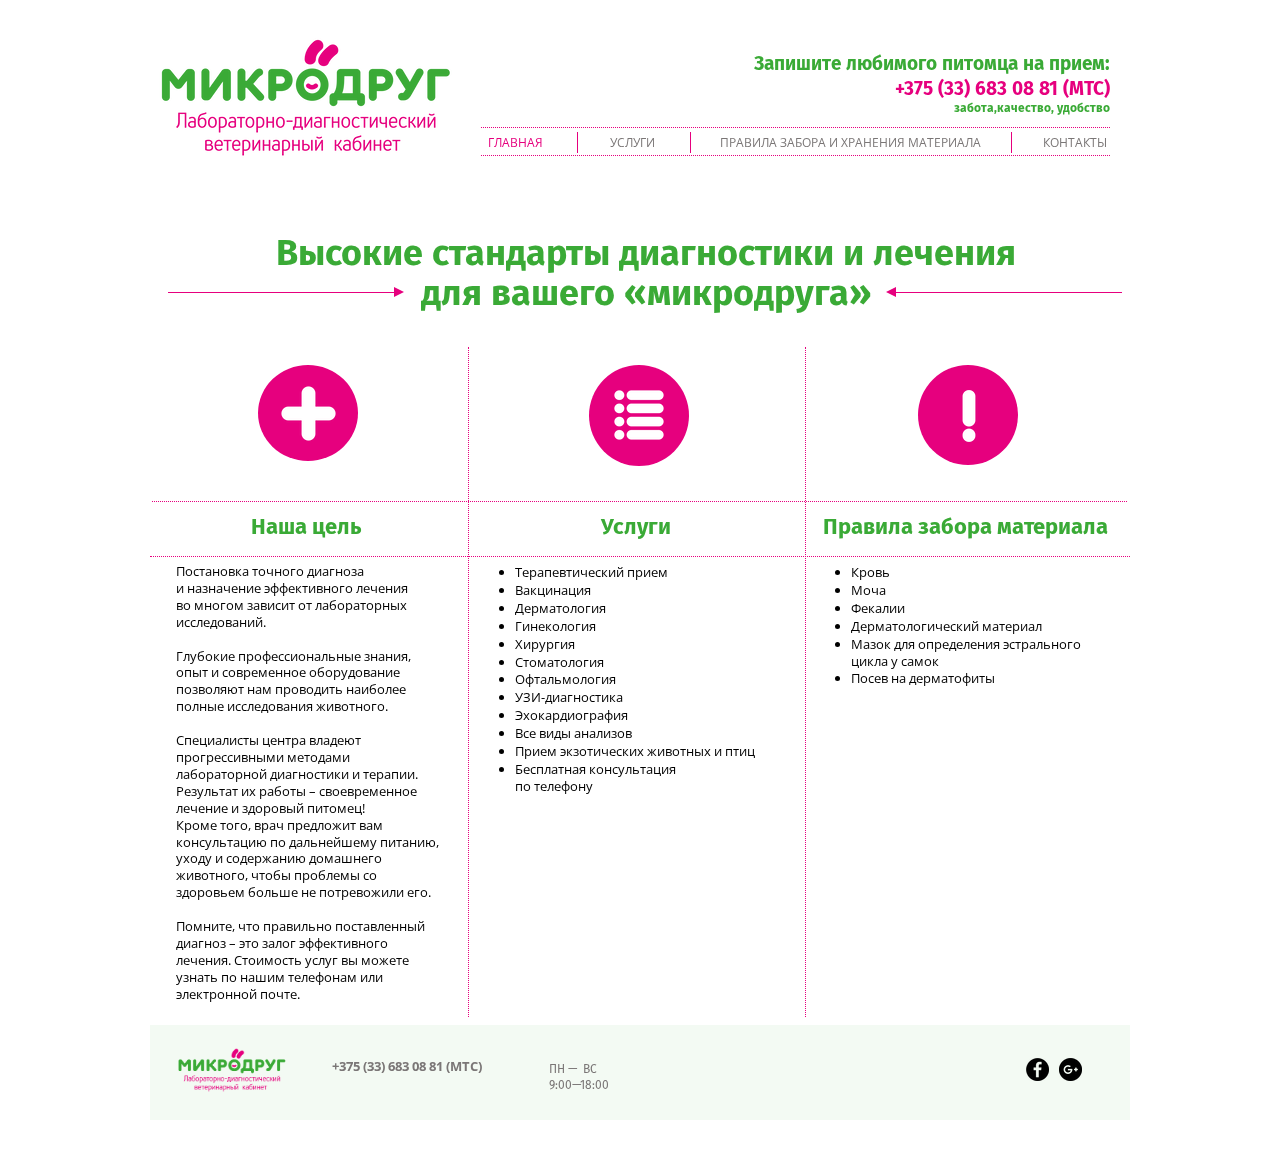
==== commit d2d2e772: "width_fix" ====
--- a/index.html
+++ b/index.html
@@ -11,23 +11,23 @@
 
 <body class="">
 <div id="SITE_CONTAINER">
-    <div class="noop" data-reactid=".0">
-        <div data-reactid=".0.0">
-            <style type="text/css" data-reactid=".0.0.$font0">.font_0 {font:normal normal bold 34px/1.1em 'Fira Sans', sans-serif ;color:#00D6C7;}</style>
-            <style type="text/css" data-reactid=".0.0.$font1">.font_1 {font:normal normal normal 12px/1.1em 'Open Sans',sans-serif ;color:#7A7676;}</style>
-            <style type="text/css" data-reactid=".0.0.$font2">.font_2 {font:normal normal bold 38px/1.1em 'Fira Sans', sans-serif ;color:#FFC235;}</style>
-            <style type="text/css" data-reactid=".0.0.$font3">.font_3 {font:normal normal bold 60px/1.1em 'Fira Sans', sans-serif ;color:#F2001C;}</style>
-            <style type="text/css" data-reactid=".0.0.$font4">.font_4 {font:normal normal bold 36px/1.2em 'Fira Sans', sans-serif ;color:#FFC235;}</style>
-            <style type="text/css" data-reactid=".0.0.$font5">.font_5 {font:normal normal bold 38px/1.2em 'Fira Sans', sans-serif ;color:#FFC235;}</style>
-            <style type="text/css" data-reactid=".0.0.$font6">.font_6 {font:normal normal normal 22px/1.2em 'Fira Sans', sans-serif ;color:#F2001C;}</style>
-            <style type="text/css" data-reactid=".0.0.$font7">.font_7 {font:normal normal bold 19px/1.3em 'Fira Sans', sans-serif ;color:#000000;}</style>
-            <style type="text/css" data-reactid=".0.0.$font8">.font_8 {font:normal normal normal 13px/1.3em 'Open Sans',sans-serif ;color:#000000;}</style>
-            <style type="text/css" data-reactid=".0.0.$font9">.font_9 {font:normal normal normal 12px/1.3em 'Fira Sans',sans-serif ;color:#000000;}</style>
-            <style type="text/css" data-reactid=".0.0.$font10">.font_10 {font:normal normal normal 11px/1.3em 'Open Sans',sans-serif ;color:#F2001C;}</style>
-            <style type="text/css" data-reactid=".0.0.$color">
+    <div class="noop">
+        <div>
+            <style type="text/css">.font_0 {font:normal normal bold 34px/1.1em 'Fira Sans', sans-serif ;color:#00D6C7;}</style>
+            <style type="text/css">.font_1 {font:normal normal normal 12px/1.1em 'Open Sans',sans-serif ;color:#7A7676;}</style>
+            <style type="text/css">.font_2 {font:normal normal bold 38px/1.1em 'Fira Sans', sans-serif ;color:#FFC235;}</style>
+            <style type="text/css">.font_3 {font:normal normal bold 60px/1.1em 'Fira Sans', sans-serif ;color:#F2001C;}</style>
+            <style type="text/css">.font_4 {font:normal normal bold 36px/1.2em 'Fira Sans', sans-serif ;color:#FFC235;}</style>
+            <style type="text/css">.font_5 {font:normal normal bold 38px/1.2em 'Fira Sans', sans-serif ;color:#FFC235;}</style>
+            <style type="text/css">.font_6 {font:normal normal normal 22px/1.2em 'Fira Sans', sans-serif ;color:#F2001C;}</style>
+            <style type="text/css">.font_7 {font:normal normal bold 19px/1.3em 'Fira Sans', sans-serif ;color:#000000;}</style>
+            <style type="text/css">.font_8 {font:normal normal normal 13px/1.3em 'Open Sans',sans-serif ;color:#000000;}</style>
+            <style type="text/css">.font_9 {font:normal normal normal 12px/1.3em 'Fira Sans',sans-serif ;color:#000000;}</style>
+            <style type="text/css">.font_10 {font:normal normal normal 11px/1.3em 'Open Sans',sans-serif ;color:#F2001C;}</style>
+            <style type="text/css">
                 .color_13 {color:#7A7676;}
                 .backcolor_13 {background-color:#7A7676;}</style>
-            <style type="text/css" data-reactid=".0.0.$s0">.s0screenWidthBackground
+            <style type="text/css">.s0screenWidthBackground
                 {position:absolute;top:0;right:0;bottom:0;left:0;}
                 .s0[data-state~="mobileView"] {position:absolute !important;}
                 .s0[data-state~="fixedPosition"] {position:fixed !important;left:auto !important;z-index:50;}
@@ -36,11 +36,11 @@
                 .s0inlineContent {position:absolute;top:0;right:0;bottom:0;left:0;}
                 .s0centeredContent {position:absolute;top:0;right:0;bottom:0;left:0;}
             </style>
-            <style type="text/css" data-reactid=".0.0.$s1">.s1 {height:100px;width:100px;}
+            <style type="text/css">.s1 {height:100px;width:100px;}
                 .s1overlay {position:absolute;top:0;right:0;bottom:0;left:0;background-color:rgba(0, 0, 0, 0.664);}
                 .s1inlineContent {position:absolute;top:0;right:0;bottom:0;left:0;}
             </style>
-            <style type="text/css" data-reactid=".0.0.$s2">.s2screenWidthBackground
+            <style type="text/css">.s2screenWidthBackground
                 {position:absolute;top:0;right:0;bottom:0;left:0;}
                 .s2[data-state~="mobileView"] {position:absolute !important;}
                 .s2[data-state~="fixedPosition"] {position:fixed !important;left:auto !important;z-index:50;}
@@ -49,7 +49,7 @@
                 .s2inlineContent {position:absolute;top:0;right:0;bottom:0;left:0;}
                 .s2centeredContent {position:absolute;top:0;right:0;bottom:0;left:0;}
             </style>
-            <style type="text/css" data-reactid=".0.0.$s3">.s3 {word-wrap:break-word;}
+            <style type="text/css">.s3 {word-wrap:break-word;}
                 .s3 li
                 {color:inherit;font-size:inherit;font-family:inherit;font-style:inherit;font-weight:inherit;line-height:inherit;letter-spacing:normal;}
                 .s3 ol,.s3 ul
@@ -72,7 +72,7 @@
                 .s3 h6 {margin:0;line-height:normal;letter-spacing:normal;}
                 .s3 a {color:inherit;}
             </style>
-            <style type="text/css" data-reactid=".0.0.$s4">.s4itemsContainer {width:-webkit-calc(100% -
+            <style type="text/css">.s4itemsContainer {width:-webkit-calc(100% -
                 0px);width:calc(100% - 0px);white-space:nowrap;position:relative;overflow:hidden;}
                 .s4moreContainer
                 {overflow:visible;display:inherit;white-space:nowrap;width:auto;background-color:transparent;border-radius:0;
@@ -101,13 +101,13 @@
                 .s4repeaterButton[data-listposition="top"] {border:0;}
                 .s4repeaterButton[data-listposition="dropLonely"] {border:0;}
             </style>
-            <style type="text/css" data-reactid=".0.0.$s5">.s5 {border-bottom:1px dotted rgba(230, 0, 126, 1);height:0
-                !important;min-height:0 !important;}
-            </style>
-            <style type="text/css" data-reactid=".0.0.$s6">.s6 {border-bottom:1px dotted rgba(230, 0, 126, 1);height:0
-                !important;min-height:0 !important;}
-            </style>
-            <style type="text/css" data-reactid=".0.0.$s8">.s8screenWidthBackground
+            <style type="text/css">.s5 {border-bottom:1px dotted rgba(230, 0, 126, 1);height:0
+                !important;min-height:0 !important;}
+            </style>
+            <style type="text/css">.s6 {border-bottom:1px dotted rgba(230, 0, 126, 1);height:0
+                !important;min-height:0 !important;}
+            </style>
+            <style type="text/css">.s8screenWidthBackground
                 {position:absolute;top:0;right:0;bottom:0;left:0;}
                 .s8[data-state~="mobileView"] {position:absolute !important;}
                 .s8[data-state~="fixedPosition"] {position:fixed !important;left:auto !important;z-index:50;}
@@ -120,7 +120,7 @@
                 .s8inlineContent {position:absolute;top:0;right:0;bottom:0;left:0;}
                 .s8centeredContent {position:absolute;top:0;right:0;bottom:0;left:0;}
             </style>
-            <style type="text/css" data-reactid=".0.0.$s9">.s9itemsContainer
+            <style type="text/css">.s9itemsContainer
                 {position:absolute;width:100%;height:100%;white-space:nowrap;}
                 .s9itemsContainer > div:last-child {margin:0 !important;}
                 .s9[data-state~="mobileView"] .s9itemsContainer
@@ -129,55 +129,55 @@
                 .s9imageItemimageimage {position:static;box-shadow:#000 0 0
                 0;-webkit-user-select:none;-moz-user-select:none;-ms-user-select:none;user-select:none;}
             </style>
-            <style type="text/css" data-reactid=".0.0.$s10">.s10bg {position:absolute;top:0;right:0;bottom:0;left:0;}
+            <style type="text/css">.s10bg {position:absolute;top:0;right:0;bottom:0;left:0;}
                 .s10[data-state~="mobileView"] .s10bg {left:10px;right:10px;}
                 .s10inlineContent {position:absolute;top:0;right:0;bottom:0;left:0;}
             </style>
-            <style type="text/css" data-reactid=".0.0.$s11">.s11 {border-bottom:1px dotted rgba(230, 0, 126, 1);height:0
-                !important;min-height:0 !important;}
-            </style>
-            <style type="text/css" data-reactid=".0.0.$s12">.s12bg {border:0px solid rgba(0, 214, 199,
+            <style type="text/css">.s11 {border-bottom:1px dotted rgba(230, 0, 126, 1);height:0
+                !important;min-height:0 !important;}
+            </style>
+            <style type="text/css">.s12bg {border:0px solid rgba(0, 214, 199,
                 1);background-color:rgba(230, 0, 126, 1);}
                 .s12inlineContent,.s12bg {position:absolute;top:0;right:0;bottom:0;left:0;border-radius:50%;}
             </style>
-            <style type="text/css" data-reactid=".0.0.$s14">.s14bg {border:0px solid rgba(0, 214, 199,
+            <style type="text/css">.s14bg {border:0px solid rgba(0, 214, 199,
                 1);background-color:rgba(230, 0, 126, 1);}
                 .s14inlineContent,.s14bg {position:absolute;top:0;right:0;bottom:0;left:0;border-radius:50%;}
             </style>
-            <style type="text/css" data-reactid=".0.0.$s15">.s15bg {border:0px solid rgba(0, 214, 199,
+            <style type="text/css">.s15bg {border:0px solid rgba(0, 214, 199,
                 1);background-color:rgba(230, 0, 126, 1);}
                 .s15inlineContent,.s15bg {position:absolute;top:0;right:0;bottom:0;left:0;border-radius:50%;}
             </style>
-            <style type="text/css" data-reactid=".0.0.$s16">.s16 {border-bottom:1px dotted rgba(230, 0, 126, 1);height:0
-                !important;min-height:0 !important;}
-            </style>
-            <style type="text/css" data-reactid=".0.0.$s17">.s17 {border-bottom:1px solid rgba(230, 0, 126,
+            <style type="text/css">.s16 {border-bottom:1px dotted rgba(230, 0, 126, 1);height:0
+                !important;min-height:0 !important;}
+            </style>
+            <style type="text/css">.s17 {border-bottom:1px solid rgba(230, 0, 126,
                 1);position:absolute;top:0;height:0 !important;min-height:0 !important;}
                 .s17_arr {position:absolute;right:-5px;bottom:-5px;border-top:5px solid transparent;border-bottom:5px
                 solid transparent;border-left:10px solid rgba(230, 0, 126, 1);}
             </style>
-            <style type="text/css" data-reactid=".0.0.$s18">.s18 {border-bottom:1px solid rgba(230, 0, 126,
+            <style type="text/css">.s18 {border-bottom:1px solid rgba(230, 0, 126,
                 1);position:absolute;top:0;height:0 !important;min-height:0 !important;}
                 .s18_arr {position:absolute;left:-5px;bottom:-5px;border-top:5px solid transparent;border-bottom:5px
                 solid transparent;border-right:10px solid rgba(230, 0, 126, 1);}
             </style>
-            <style type="text/css" data-reactid=".0.0.$s19">.s19 {border-left:1px dotted rgba(230, 0, 126,
+            <style type="text/css">.s19 {border-left:1px dotted rgba(230, 0, 126,
                 1);margin-left:-0.5px;width:0 !important;min-width:0 !important;}
             </style>
-            <style type="text/css" data-reactid=".0.0.$s20">.s20 {border-left:1px dotted rgba(230, 0, 126,
+            <style type="text/css">.s20 {border-left:1px dotted rgba(230, 0, 126,
                 1);margin-left:-0.5px;width:0 !important;min-width:0 !important;}
             </style>
-            <style type="text/css" data-reactid=".0.0.$s22">.s22 {border-bottom:1px dotted rgba(230, 0, 126, 1);height:0
-                !important;min-height:0 !important;}
-            </style>
-            <style type="text/css" data-reactid=".0.0.$s23">.s23 {border-bottom:1px dotted rgba(230, 0, 126, 1);height:0
-                !important;min-height:0 !important;}
-            </style>
-            <style type="text/css" data-reactid=".0.0.$s24">.s24bg {border:0px solid rgba(0, 214, 199,
+            <style type="text/css">.s22 {border-bottom:1px dotted rgba(230, 0, 126, 1);height:0
+                !important;min-height:0 !important;}
+            </style>
+            <style type="text/css">.s23 {border-bottom:1px dotted rgba(230, 0, 126, 1);height:0
+                !important;min-height:0 !important;}
+            </style>
+            <style type="text/css">.s24bg {border:0px solid rgba(0, 214, 199,
                 1);background-color:rgba(230, 0, 126, 1);}
                 .s24inlineContent,.s24bg {position:absolute;top:0;right:0;bottom:0;left:0;border-radius:50%;}
             </style>
-            <style type="text/css" data-reactid=".0.0.$s25">.s25wrapper
+            <style type="text/css">.s25wrapper
                 {min-width:180px;max-width:980px;max-height:1024px;position:absolute;width:100%;}
                 .s25 li {box-sizing:border-box;position:relative;}
                 .s25 ul {box-sizing:border-box;position:relative;}
@@ -242,78 +242,64 @@
                 .s25phoneField,.s25[data-state~="addressHidden"] .s25addressField,.s25[data-state~="messageHidden"]
                 .s25messageField {display:none !important;}
             </style>
-            <style type="text/css" data-reactid=".0.0.$s26">.s26 {border-bottom:1px dotted rgba(230, 0, 126, 1);height:0
-                !important;min-height:0 !important;}
-            </style>
-            <style type="text/css" data-reactid=".0.0.$s27">.s27 {border-bottom:1px dotted rgba(230, 0, 126, 1);height:0
-                !important;min-height:0 !important;}
-            </style>
-            <style type="text/css" data-reactid=".0.0.$s28">.s28bg {border:0px solid rgba(0, 214, 199,
+            <style type="text/css">.s26 {border-bottom:1px dotted rgba(230, 0, 126, 1);height:0
+                !important;min-height:0 !important;}
+            </style>
+            <style type="text/css">.s27 {border-bottom:1px dotted rgba(230, 0, 126, 1);height:0
+                !important;min-height:0 !important;}
+            </style>
+            <style type="text/css">.s28bg {border:0px solid rgba(0, 214, 199,
                 1);background-color:rgba(230, 0, 126, 1);}
                 .s28inlineContent,.s28bg {position:absolute;top:0;right:0;bottom:0;left:0;border-radius:50%;}
             </style>
-            <style type="text/css" data-reactid=".0.0.$s29">.s29 {border-bottom:1px dotted rgba(230, 0, 126, 1);height:0
-                !important;min-height:0 !important;}
-            </style>
-            <style type="text/css" data-reactid=".0.0.$s30">.s30 {border-left:1px dotted rgba(230, 0, 126,
+            <style type="text/css">.s29 {border-bottom:1px dotted rgba(230, 0, 126, 1);height:0
+                !important;min-height:0 !important;}
+            </style>
+            <style type="text/css">.s30 {border-left:1px dotted rgba(230, 0, 126,
                 1);margin-left:-0.5px;width:0 !important;min-width:0 !important;}
             </style>
-            <div class="testStyles" data-reactid=".0.0.1e"></div>
+            <div class="testStyles"></div>
             <link href='https://fonts.googleapis.com/css?family=Open+Sans:400,700,400italic,700italic' rel='stylesheet' type='text/css'>
             <link href='https://fonts.googleapis.com/css?family=Fira+Sans:300&subset=latin,cyrillic' rel='stylesheet' type='text/css'>
-            <div style="overflow:hidden;visibility:hidden;max-height:0;max-width:0;position:absolute;"
-                 data-reactid=".0.0.$fontsLoader">
-                <style data-reactid=".0.0.$fontsLoader.0">.font-ruler-content::after {content:"@#$%%^&*~IAO"}</style>
+            <div style="overflow:hidden;visibility:hidden;max-height:0;max-width:0;position:absolute;">
+                <style>.font-ruler-content::after {content:"@#$%%^&*~IAO"}</style>
             </div>
         </div></div>
-        <div id="SITE_BACKGROUND" class="siteBackground" style="position: absolute; top: 0px; height: 1112px; width: 1903px;"
-     data-reactid=".0.$SITE_BACKGROUND">
+        <div id="SITE_BACKGROUND" class="siteBackground" style="position: absolute; top: 0px; height: 100%; width: 100%;">
     <div id="SITE_BACKGROUND_current_mainPage"
          style="top:0;height:100%;width:100%;background-color:rgba(255, 255, 255, 1);display:;position:fixed;"
-         class="siteBackgroundcurrent" data-reactid=".0.$SITE_BACKGROUND.$mainPage">
+         class="siteBackgroundcurrent">
         <div id="SITE_BACKGROUND_currentImage_mainPage" style="position: absolute; top: 0px; height: 100%; width: 100%;"
              class="siteBackgroundcurrentImage"
-             data-reactid=".0.$SITE_BACKGROUND.$mainPage.$background_currentImage_fixed"
              data-image-css-background-size="" data-image-css-background-position=""
              data-image-css-background-repeat=""></div>
     </div>
 </div>
 </div>
-<div class="SITE_ROOT" id="SITE_ROOT" style="width:980px;padding-bottom:41px;" data-reactid=".0.$SITE_ROOT">
-    <div id="SITE_STRUCTURE" style="top: 0px; width: 980px; position: static; height: 1112px;"
-         data-reactid=".0.$SITE_ROOT.$desktop_siteRoot">
+<div class="SITE_ROOT" id="SITE_ROOT" style="width:980px;padding-bottom:41px;">
+    <div id="SITE_STRUCTURE" style="top: 0px; width: 980px; position: static; height: 1112px;">
         <div style="top: 193px; width: 980px; height: 824px; position: absolute; left: 0px;" class="s0" data-state=""
-             id="PAGES_CONTAINER" data-reactid=".0.$SITE_ROOT.$desktop_siteRoot.$PAGES_CONTAINER">
+             id="PAGES_CONTAINER">
             <div id="PAGES_CONTAINERscreenWidthBackground" class="s0screenWidthBackground"
-                 data-reactid=".0.$SITE_ROOT.$desktop_siteRoot.$PAGES_CONTAINER.0"
                  style="width: 1903px; left: -462px;"></div>
-            <div id="PAGES_CONTAINERcenteredContent" class="s0centeredContent"
-                 data-reactid=".0.$SITE_ROOT.$desktop_siteRoot.$PAGES_CONTAINER.1">
-                <div id="PAGES_CONTAINERbg" class="s0bg"
-                     data-reactid=".0.$SITE_ROOT.$desktop_siteRoot.$PAGES_CONTAINER.1.0"></div>
-                <div id="PAGES_CONTAINERinlineContent" class="s0inlineContent"
-                     data-reactid=".0.$SITE_ROOT.$desktop_siteRoot.$PAGES_CONTAINER.1.1">
+            <div id="PAGES_CONTAINERcenteredContent" class="s0centeredContent">
+                <div id="PAGES_CONTAINERbg" class="s0bg"></div>
+                <div id="PAGES_CONTAINERinlineContent" class="s0inlineContent">
                     <div style="top: 0px; left: 0px; width: 980px; height: 824px; position: absolute;" class="s1"
-                         id="SITE_PAGES"
-                         data-reactid=".0.$SITE_ROOT.$desktop_siteRoot.$PAGES_CONTAINER.1.1.$SITE_PAGES">
+                         id="SITE_PAGES">
                         <div style="top: 0px; left: 0px; width: 980px; height: 824px; position: absolute;" class="s10"
-                             id="mainPage"
-                             data-reactid=".0.$SITE_ROOT.$desktop_siteRoot.$PAGES_CONTAINER.1.1.$SITE_PAGES.$mainPage">
-                            <div id="mainPagebg" class="s10bg"
-                                 data-reactid=".0.$SITE_ROOT.$desktop_siteRoot.$PAGES_CONTAINER.1.1.$SITE_PAGES.$mainPage.0"></div>
-                            <div id="mainPageinlineContent" class="s10inlineContent"
-                                 data-reactid=".0.$SITE_ROOT.$desktop_siteRoot.$PAGES_CONTAINER.1.1.$SITE_PAGES.$mainPage.1">
+                             id="mainPage">
+                            <div id="mainPagebg" class="s10bg"></div>
+                            <div id="mainPageinlineContent" class="s10inlineContent">
                                 <div style="top: 320px; left: 101px; width: 130px; position: absolute;" class="s3"
-                                     id="WRchTxt7"
-                                     data-reactid=".0.$SITE_ROOT.$desktop_siteRoot.$PAGES_CONTAINER.1.1.$SITE_PAGES.$mainPage.1.$WRchTxt7">
+                                     id="WRchTxt7">
                                     <h6 style="line-height: 1.3em;" class="font_6"><span style="font-weight:bold;"><span
                                             style="font-family:'Fira Sans', sans-serif;"><span
                                             style="color:#3AAA36;"><span
                                             style="line-height: 1.3em;">Наша цель</span></span></span></span></h6>
                                 </div>
                                 <div style="top: 370px; left: 26px; width: 264px; position: absolute;" class="s3"
-                                     id="WRchTxte"
-                                     data-reactid=".0.$SITE_ROOT.$desktop_siteRoot.$PAGES_CONTAINER.1.1.$SITE_PAGES.$mainPage.1.$WRchTxte">
+                                     id="WRchTxte">
                                     <p style="line-height: 1.3em;" class="font_8"><span style="line-height: 1.3em;">Постановка точного диагноза</span>
                                     </p>
 
@@ -342,146 +328,105 @@
                                     </p>
                                 </div>
                                 <div style="top:308px;bottom:;left:2px;right:;width:975px;height:5px;position:absolute;"
-                                     class="s11" id="FvGrdLn3"
-                                     data-reactid=".0.$SITE_ROOT.$desktop_siteRoot.$PAGES_CONTAINER.1.1.$SITE_PAGES.$mainPage.1.$FvGrdLn3">
-                                    <div id="FvGrdLn3line" class="s11line"
-                                         data-reactid=".0.$SITE_ROOT.$desktop_siteRoot.$PAGES_CONTAINER.1.1.$SITE_PAGES.$mainPage.1.$FvGrdLn3.0"></div>
+                                     class="s11" id="FvGrdLn3">
+                                    <div id="FvGrdLn3line" class="s11line"></div>
                                 </div>
                                 <div style="top:172px;bottom:;left:439px;right:;width:100px;height:101px;position:absolute;"
-                                     class="s12" id="Cntnr0"
-                                     data-reactid=".0.$SITE_ROOT.$desktop_siteRoot.$PAGES_CONTAINER.1.1.$SITE_PAGES.$mainPage.1.$Cntnr0">
-                                    <div id="Cntnr0bg" class="s12bg"
-                                         data-reactid=".0.$SITE_ROOT.$desktop_siteRoot.$PAGES_CONTAINER.1.1.$SITE_PAGES.$mainPage.1.$Cntnr0.0"></div>
-                                    <div id="Cntnr0inlineContent" class="s12inlineContent"
-                                         data-reactid=".0.$SITE_ROOT.$desktop_siteRoot.$PAGES_CONTAINER.1.1.$SITE_PAGES.$mainPage.1.$Cntnr0.1">
+                                     class="s12" id="Cntnr0">
+                                    <div id="Cntnr0bg" class="s12bg"></div>
+                                    <div id="Cntnr0inlineContent" class="s12inlineContent">
                                         <div style="top:18px;bottom:;left:25px;right:;width:50px;height:64px;position:absolute;"
                                              data-exact-height="64" data-content-padding-horizontal="0"
-                                             data-content-padding-vertical="0" title="_.png" class="s13" id="WPhta"
-                                             data-reactid=".0.$SITE_ROOT.$desktop_siteRoot.$PAGES_CONTAINER.1.1.$SITE_PAGES.$mainPage.1.$Cntnr0.1.$WPhta">
-                                            <div style="width:50px;height:64px;" id="WPhtalink" class="s13link"
-                                                 data-reactid=".0.$SITE_ROOT.$desktop_siteRoot.$PAGES_CONTAINER.1.1.$SITE_PAGES.$mainPage.1.$Cntnr0.1.$WPhta.0">
+                                             data-content-padding-vertical="0" title="_.png" class="s13" id="WPhta">
+                                            <div style="width:50px;height:64px;" id="WPhtalink" class="s13link">
                                                 <div style="width:50px;height:64px;position:relative;" id="WPhtaimg"
-                                                     class="s13img"
-                                                     data-reactid=".0.$SITE_ROOT.$desktop_siteRoot.$PAGES_CONTAINER.1.1.$SITE_PAGES.$mainPage.1.$Cntnr0.1.$WPhta.0.0">
-                                                    <div class="s13imgpreloader" id="WPhtaimgpreloader"
-                                                         data-reactid=".0.$SITE_ROOT.$desktop_siteRoot.$PAGES_CONTAINER.1.1.$SITE_PAGES.$mainPage.1.$Cntnr0.1.$WPhta.0.0.0"></div>
+                                                     class="s13img">
+                                                    <div class="s13imgpreloader" id="WPhtaimgpreloader"></div>
                                                     <img alt=""
                                                          src="/css/favicons/list.png"
-                                                         style="width: 50px; height: 64px; object-fit: contain;"
-                                                         data-reactid=".0.$SITE_ROOT.$desktop_siteRoot.$PAGES_CONTAINER.1.1.$SITE_PAGES.$mainPage.1.$Cntnr0.1.$WPhta.0.0.$image">
+                                                         style="width: 50px; height: 64px; object-fit: contain;">
                                                 </div>
                                             </div>
                                         </div>
                                     </div>
                                 </div>
                                 <div style="top:172px;bottom:;left:108px;right:;width:100px;height:96px;position:absolute;"
-                                     class="s14" id="Cntnr1"
-                                     data-reactid=".0.$SITE_ROOT.$desktop_siteRoot.$PAGES_CONTAINER.1.1.$SITE_PAGES.$mainPage.1.$Cntnr1">
-                                    <div id="Cntnr1bg" class="s14bg"
-                                         data-reactid=".0.$SITE_ROOT.$desktop_siteRoot.$PAGES_CONTAINER.1.1.$SITE_PAGES.$mainPage.1.$Cntnr1.0"></div>
-                                    <div id="Cntnr1inlineContent" class="s14inlineContent"
-                                         data-reactid=".0.$SITE_ROOT.$desktop_siteRoot.$PAGES_CONTAINER.1.1.$SITE_PAGES.$mainPage.1.$Cntnr1.1">
+                                     class="s14" id="Cntnr1">
+                                    <div id="Cntnr1bg" class="s14bg"></div>
+                                    <div id="Cntnr1inlineContent" class="s14inlineContent">
                                         <div style="top:17px;bottom:;left:23px;right:;width:55px;height:62px;position:absolute;"
                                              data-exact-height="62" data-content-padding-horizontal="0"
-                                             data-content-padding-vertical="0" title="+.png" class="s13" id="WPhtb"
-                                             data-reactid=".0.$SITE_ROOT.$desktop_siteRoot.$PAGES_CONTAINER.1.1.$SITE_PAGES.$mainPage.1.$Cntnr1.1.$WPhtb">
-                                            <div style="width:55px;height:62px;" id="WPhtblink" class="s13link"
-                                                 data-reactid=".0.$SITE_ROOT.$desktop_siteRoot.$PAGES_CONTAINER.1.1.$SITE_PAGES.$mainPage.1.$Cntnr1.1.$WPhtb.0">
+                                             data-content-padding-vertical="0" title="+.png" class="s13" id="WPhtb">
+                                            <div style="width:55px;height:62px;" id="WPhtblink" class="s13link">
                                                 <div style="width:55px;height:62px;position:relative;" id="WPhtbimg"
-                                                     class="s13img"
-                                                     data-reactid=".0.$SITE_ROOT.$desktop_siteRoot.$PAGES_CONTAINER.1.1.$SITE_PAGES.$mainPage.1.$Cntnr1.1.$WPhtb.0.0">
-                                                    <div class="s13imgpreloader" id="WPhtbimgpreloader"
-                                                         data-reactid=".0.$SITE_ROOT.$desktop_siteRoot.$PAGES_CONTAINER.1.1.$SITE_PAGES.$mainPage.1.$Cntnr1.1.$WPhtb.0.0.0"></div>
+                                                     class="s13img">
+                                                    <div class="s13imgpreloader" id="WPhtbimgpreloader"></div>
                                                     <img alt=""
                                                          src="/css/favicons/plus.png"
-                                                         style="width: 55px; height: 62px; object-fit: contain;"
-                                                         data-reactid=".0.$SITE_ROOT.$desktop_siteRoot.$PAGES_CONTAINER.1.1.$SITE_PAGES.$mainPage.1.$Cntnr1.1.$WPhtb.0.0.$image">
+                                                         style="width: 55px; height: 62px; object-fit: contain;">
                                                 </div>
                                             </div>
                                         </div>
                                     </div>
                                 </div>
                                 <div style="top:172px;bottom:;left:768px;right:;width:100px;height:100px;position:absolute;"
-                                     class="s15" id="Cntnr6"
-                                     data-reactid=".0.$SITE_ROOT.$desktop_siteRoot.$PAGES_CONTAINER.1.1.$SITE_PAGES.$mainPage.1.$Cntnr6">
-                                    <div id="Cntnr6bg" class="s15bg"
-                                         data-reactid=".0.$SITE_ROOT.$desktop_siteRoot.$PAGES_CONTAINER.1.1.$SITE_PAGES.$mainPage.1.$Cntnr6.0"></div>
-                                    <div id="Cntnr6inlineContent" class="s15inlineContent"
-                                         data-reactid=".0.$SITE_ROOT.$desktop_siteRoot.$PAGES_CONTAINER.1.1.$SITE_PAGES.$mainPage.1.$Cntnr6.1">
+                                     class="s15" id="Cntnr6">
+                                    <div id="Cntnr6bg" class="s15bg"></div>
+                                    <div id="Cntnr6inlineContent" class="s15inlineContent">
                                         <div style="top:23px;bottom:;left:25px;right:;width:52px;height:55px;position:absolute;"
                                              data-exact-height="55" data-content-padding-horizontal="0"
-                                             data-content-padding-vertical="0" title="!.png" class="s13" id="WPhte"
-                                             data-reactid=".0.$SITE_ROOT.$desktop_siteRoot.$PAGES_CONTAINER.1.1.$SITE_PAGES.$mainPage.1.$Cntnr6.1.$WPhte">
-                                            <div style="width:52px;height:55px;" id="WPhtelink" class="s13link"
-                                                 data-reactid=".0.$SITE_ROOT.$desktop_siteRoot.$PAGES_CONTAINER.1.1.$SITE_PAGES.$mainPage.1.$Cntnr6.1.$WPhte.0">
+                                             data-content-padding-vertical="0" title="!.png" class="s13" id="WPhte">
+                                            <div style="width:52px;height:55px;" id="WPhtelink" class="s13link">
                                                 <div style="width:52px;height:55px;position:relative;" id="WPhteimg"
-                                                     class="s13img"
-                                                     data-reactid=".0.$SITE_ROOT.$desktop_siteRoot.$PAGES_CONTAINER.1.1.$SITE_PAGES.$mainPage.1.$Cntnr6.1.$WPhte.0.0">
-                                                    <div class="s13imgpreloader" id="WPhteimgpreloader"
-                                                         data-reactid=".0.$SITE_ROOT.$desktop_siteRoot.$PAGES_CONTAINER.1.1.$SITE_PAGES.$mainPage.1.$Cntnr6.1.$WPhte.0.0.0"></div>
+                                                     class="s13img">
+                                                    <div class="s13imgpreloader" id="WPhteimgpreloader"></div>
                                                     <img alt=""
                                                          src="/css/favicons/exclamation.png"
-                                                         style="width: 52px; height: 55px; object-fit: contain;"
-                                                         data-reactid=".0.$SITE_ROOT.$desktop_siteRoot.$PAGES_CONTAINER.1.1.$SITE_PAGES.$mainPage.1.$Cntnr6.1.$WPhte.0.0.$image">
+                                                         style="width: 52px; height: 55px; object-fit: contain;">
                                                 </div>
                                             </div>
                                         </div>
                                     </div>
                                 </div>
                                 <div style="top: 41px; left: 90px; width: 812px; position: absolute;" class="s3"
-                                     id="WRchTxtj"
-                                     data-reactid=".0.$SITE_ROOT.$desktop_siteRoot.$PAGES_CONTAINER.1.1.$SITE_PAGES.$mainPage.1.$WRchTxtj">
+                                     id="WRchTxtj">
                                     <h4 style="line-height: 1.1em; text-align: center;" class="font_4"><span
                                             style="color:#3AAA36;"><span style="line-height:1.1em;">Высокие стандарты диагностики и лечения <br>для вашего «микродруга»</span></span>
                                     </h4>
                                 </div>
                                 <div style="top:363px;bottom:;left:0;right:;width:980px;height:5px;position: absolute;"
-                                     class="s16" id="FvGrdLn2"
-                                     data-reactid=".0.$SITE_ROOT.$desktop_siteRoot.$PAGES_CONTAINER.1.1.$SITE_PAGES.$mainPage.1.$FvGrdLn2">
-                                    <div id="FvGrdLn2line" class="s16line"
-                                         data-reactid=".0.$SITE_ROOT.$desktop_siteRoot.$PAGES_CONTAINER.1.1.$SITE_PAGES.$mainPage.1.$FvGrdLn2.0"></div>
+                                     class="s16" id="FvGrdLn2">
+                                    <div id="FvGrdLn2line" class="s16line"></div>
                                 </div>
                                 <div style="top:99px;bottom:;left:18px;right:;width:231px;height:5px;position:relative;"
-                                     class="s17" id="FvGrdLn1y"
-                                     data-reactid=".0.$SITE_ROOT.$desktop_siteRoot.$PAGES_CONTAINER.1.1.$SITE_PAGES.$mainPage.1.$FvGrdLn1y">
-                                    <div id="FvGrdLn1yline" class="s17line"
-                                         data-reactid=".0.$SITE_ROOT.$desktop_siteRoot.$PAGES_CONTAINER.1.1.$SITE_PAGES.$mainPage.1.$FvGrdLn1y.0">
-                                        <div class="s17_arr"
-                                             data-reactid=".0.$SITE_ROOT.$desktop_siteRoot.$PAGES_CONTAINER.1.1.$SITE_PAGES.$mainPage.1.$FvGrdLn1y.0.0"></div>
+                                     class="s17" id="FvGrdLn1y">
+                                    <div id="FvGrdLn1yline" class="s17line">
+                                        <div class="s17_arr"></div>
                                     </div>
                                 </div>
                                 <div style="top:99px;bottom:;left:741px;right:;width:231px;height:5px;position:absolute;"
-                                     class="s18" id="FvGrdLn21"
-                                     data-reactid=".0.$SITE_ROOT.$desktop_siteRoot.$PAGES_CONTAINER.1.1.$SITE_PAGES.$mainPage.1.$FvGrdLn21">
-                                    <div id="FvGrdLn21line" class="s18line"
-                                         data-reactid=".0.$SITE_ROOT.$desktop_siteRoot.$PAGES_CONTAINER.1.1.$SITE_PAGES.$mainPage.1.$FvGrdLn21.0">
-                                        <div class="s18_arr"
-                                             data-reactid=".0.$SITE_ROOT.$desktop_siteRoot.$PAGES_CONTAINER.1.1.$SITE_PAGES.$mainPage.1.$FvGrdLn21.0.0"></div>
+                                     class="s18" id="FvGrdLn21">
+                                    <div id="FvGrdLn21line" class="s18line">
+                                        <div class="s18_arr"></div>
                                     </div>
                                 </div>
                                 <div style="top:154px;bottom:;left:318px;right:;width:5px;height:670px;position:absolute;"
-                                     class="s19" id="VrtclLn0"
-                                     data-reactid=".0.$SITE_ROOT.$desktop_siteRoot.$PAGES_CONTAINER.1.1.$SITE_PAGES.$mainPage.1.$VrtclLn0">
-                                    <div id="VrtclLn0line" class="s19line"
-                                         data-reactid=".0.$SITE_ROOT.$desktop_siteRoot.$PAGES_CONTAINER.1.1.$SITE_PAGES.$mainPage.1.$VrtclLn0.0"></div>
+                                     class="s19" id="VrtclLn0">
+                                    <div id="VrtclLn0line" class="s19line"></div>
                                 </div>
                                 <div style="top:154px;bottom:;left:655px;right:;width:5px;height:670px;position:absolute;"
-                                     class="s20" id="VrtclLn5"
-                                     data-reactid=".0.$SITE_ROOT.$desktop_siteRoot.$PAGES_CONTAINER.1.1.$SITE_PAGES.$mainPage.1.$VrtclLn5">
-                                    <div id="VrtclLn5line" class="s20line"
-                                         data-reactid=".0.$SITE_ROOT.$desktop_siteRoot.$PAGES_CONTAINER.1.1.$SITE_PAGES.$mainPage.1.$VrtclLn5.0"></div>
+                                     class="s20" id="VrtclLn5">
+                                    <div id="VrtclLn5line" class="s20line"></div>
                                 </div>
                                 <div style="top: 320px; left: 660px; width: 311px; position: absolute;" class="s3"
-                                     id="comp-ihxa7y1q"
-                                     data-reactid=".0.$SITE_ROOT.$desktop_siteRoot.$PAGES_CONTAINER.1.1.$SITE_PAGES.$mainPage.1.$comp-ihxa7y1q">
+                                     id="comp-ihxa7y1q">
                                     <h6 style="line-height: 1.3em; text-align: center;" class="font_6"><span
                                             style="font-family: 'Fira Sans', sans-serif;"><span
                                             style="color: rgb(58, 170, 54);"><b>Правила забора
                                         материала</b></span></span></h6>
                                 </div>
                                 <div style="top: 370px; left: 678px; width: 265px; position: absolute;" class="s3"
-                                     id="comp-ihxa7y2b"
-                                     data-reactid=".0.$SITE_ROOT.$desktop_siteRoot.$PAGES_CONTAINER.1.1.$SITE_PAGES.$mainPage.1.$comp-ihxa7y2b">
+                                     id="comp-ihxa7y2b">
                                     <ul class="font_8">
                                         <li>
                                             <p style="line-height: 1.3em;" class="font_8">Кровь</p>
@@ -505,8 +450,7 @@
                                     </ul>
                                 </div>
                                 <div style="top: 320px; left: 428px; width: 115px; position: absolute;" class="s3"
-                                     id="comp-ihxa8t9y"
-                                     data-reactid=".0.$SITE_ROOT.$desktop_siteRoot.$PAGES_CONTAINER.1.1.$SITE_PAGES.$mainPage.1.$comp-ihxa8t9y">
+                                     id="comp-ihxa8t9y">
                                     <h6 style="line-height: 1.3em; text-align: center;" class="font_6"><span
                                             style="font-weight:bold;"><span
                                             style="font-family:'Fira Sans', sans-serif;"><span
@@ -514,8 +458,7 @@
                                             style="line-height: 1.3em;">Услуги</span></span></span></span></h6>
                                 </div>
                                 <div style="top: 370px; left: 342px; width: 266px; position: absolute;" class="s3"
-                                     id="comp-ihxa8ta8"
-                                     data-reactid=".0.$SITE_ROOT.$desktop_siteRoot.$PAGES_CONTAINER.1.1.$SITE_PAGES.$mainPage.1.$comp-ihxa8ta8">
+                                     id="comp-ihxa8ta8">
                                     <ul class="font_8">
                                         <li>
                                             <p style="line-height: 1.3em;" class="font_8">Терапевтический прием</p>
@@ -563,18 +506,15 @@
             </div>
         </div>
         <div style="top: 0px; width: 980px; height: 193px; position: absolute; left: 0px;" class="s2" data-state=" "
-             id="SITE_HEADER" data-reactid=".0.$SITE_ROOT.$desktop_siteRoot.$SITE_HEADER">
+             id="SITE_HEADER">
             <div id="SITE_HEADERscreenWidthBackground" class="s2screenWidthBackground"
-                 data-reactid=".0.$SITE_ROOT.$desktop_siteRoot.$SITE_HEADER.0" style="width: 1903px; left: -462px;">
+                 style="width: 1903px; left: -462px;">
             </div>
-            <div id="SITE_HEADERcenteredContent" class="s2centeredContent"
-                 data-reactid=".0.$SITE_ROOT.$desktop_siteRoot.$SITE_HEADER.1">
-                <div id="SITE_HEADERbg" class="s2bg" data-reactid=".0.$SITE_ROOT.$desktop_siteRoot.$SITE_HEADER.1.0">
+            <div id="SITE_HEADERcenteredContent" class="s2centeredContent">
+                <div id="SITE_HEADERbg" class="s2bg">
                 </div>
-                <div id="SITE_HEADERinlineContent" class="s2inlineContent"
-                     data-reactid=".0.$SITE_ROOT.$desktop_siteRoot.$SITE_HEADER.1.1">
-                    <div style="top: 52px; left: 419px; width: 541px; position: absolute;" class="s3" id="WRchTxt1"
-                         data-reactid=".0.$SITE_ROOT.$desktop_siteRoot.$SITE_HEADER.1.1.$WRchTxt1">
+                <div id="SITE_HEADERinlineContent" class="s2inlineContent">
+                    <div style="top: 52px; left: 419px; width: 541px; position: absolute;" class="s3" id="WRchTxt1">
                         <p style="line-height: 1.3em; text-align: right;" class="font_7"><span
                                 style="color:#3AAA36;"><span style="line-height: 1.3em;">﻿​Запишите любимого питомца на прием: </span></span>
                         </p>
@@ -590,23 +530,17 @@
                          data-label-pad="0" data-ribbon-extra="0"
                          style="top: 132px; left: 307px; width: 675px; position: absolute; height: 21px;" class="s4"
                          data-state="right notMobile"
-                         data-reactid=".0.$SITE_ROOT.$desktop_siteRoot.$SITE_HEADER.1.1.$DrpDwnMn0"
                          data-dropmode="dropDown">
                         <div style="display: inline-block; text-align: right; overflow: visible; height: 21px;"
-                             id="DrpDwnMn0itemsContainer" class="s4itemsContainer"
-                             data-reactid=".0.$SITE_ROOT.$desktop_siteRoot.$SITE_HEADER.1.1.$DrpDwnMn0.0"><a
+                             id="DrpDwnMn0itemsContainer" class="s4itemsContainer"><a
                                 style="display: inherit; color: grey; width: 117px; height: 21px; position: relative; box-sizing: border-box; overflow: visible;"
                                 data-listposition="left" href="index.html" target="_self" class="s4repeaterButton"
                                 data-state="menu selected idle link notMobile" id="DrpDwnMn00"
-                                data-reactid=".0.$SITE_ROOT.$desktop_siteRoot.$SITE_HEADER.1.1.$DrpDwnMn0.0.$0"
                                 data-originalgapbetweentextandbtn="10">
-                            <div class="s4repeaterButton_wrapper"
-                                 data-reactid=".0.$SITE_ROOT.$desktop_siteRoot.$SITE_HEADER.1.1.$DrpDwnMn0.0.$0.0">
-                                <div style="text-align:center;" id="DrpDwnMn00bg" class="s4repeaterButtonbg"
-                                     data-reactid=".0.$SITE_ROOT.$desktop_siteRoot.$SITE_HEADER.1.1.$DrpDwnMn0.0.$0.0.0">
+                            <div class="s4repeaterButton_wrapper">
+                                <div style="text-align:center;" id="DrpDwnMn00bg" class="s4repeaterButtonbg">
                                     <p dir="ltr" style="text-align: center; line-height: 21px;" id="DrpDwnMn00label"
-                                       class="s4repeaterButtonlabel"
-                                       data-reactid=".0.$SITE_ROOT.$desktop_siteRoot.$SITE_HEADER.1.1.$DrpDwnMn0.0.$0.0.0.0">
+                                       class="s4repeaterButtonlabel">
                                         ГЛАВНАЯ</p>
                                 </div>
                             </div>
@@ -614,15 +548,11 @@
                             <a style="display: inherit; color: grey; width: 110px; height: 21px; position: relative; box-sizing: border-box; overflow: visible;"
                                data-listposition="center" href="services.html" target="_self" class="s4repeaterButton"
                                data-state="menu  idle link notMobile" id="DrpDwnMn01"
-                               data-reactid=".0.$SITE_ROOT.$desktop_siteRoot.$SITE_HEADER.1.1.$DrpDwnMn0.0.$1"
                                data-originalgapbetweentextandbtn="11">
-                                <div class="s4repeaterButton_wrapper"
-                                     data-reactid=".0.$SITE_ROOT.$desktop_siteRoot.$SITE_HEADER.1.1.$DrpDwnMn0.0.$1.0">
-                                    <div style="text-align:center;" id="DrpDwnMn01bg" class="s4repeaterButtonbg"
-                                         data-reactid=".0.$SITE_ROOT.$desktop_siteRoot.$SITE_HEADER.1.1.$DrpDwnMn0.0.$1.0.0">
+                                <div class="s4repeaterButton_wrapper">
+                                    <div style="text-align:center;" id="DrpDwnMn01bg" class="s4repeaterButtonbg">
                                         <p dir="ltr" style="text-align: center; line-height: 21px;" id="DrpDwnMn01label"
-                                           class="s4repeaterButtonlabel"
-                                           data-reactid=".0.$SITE_ROOT.$desktop_siteRoot.$SITE_HEADER.1.1.$DrpDwnMn0.0.$1.0.0.0">
+                                           class="s4repeaterButtonlabel">
                                             УСЛУГИ</p>
                                     </div>
                                 </div>
@@ -630,58 +560,43 @@
                             <a style="display: inherit; color: grey; width: 321px; height: 21px; position: relative; box-sizing: border-box; overflow: visible;"
                                data-listposition="center" href="rules.html" target="_self" class="s4repeaterButton"
                                data-state="menu  idle link notMobile" id="DrpDwnMn02"
-                               data-reactid=".0.$SITE_ROOT.$desktop_siteRoot.$SITE_HEADER.1.1.$DrpDwnMn0.0.$2"
                                data-originalgapbetweentextandbtn="11">
-                                <div class="s4repeaterButton_wrapper"
-                                     data-reactid=".0.$SITE_ROOT.$desktop_siteRoot.$SITE_HEADER.1.1.$DrpDwnMn0.0.$2.0">
-                                    <div style="text-align:center;" id="DrpDwnMn02bg" class="s4repeaterButtonbg"
-                                         data-reactid=".0.$SITE_ROOT.$desktop_siteRoot.$SITE_HEADER.1.1.$DrpDwnMn0.0.$2.0.0">
+                                <div class="s4repeaterButton_wrapper">
+                                    <div style="text-align:center;" id="DrpDwnMn02bg" class="s4repeaterButtonbg">
                                         <p dir="ltr" style="text-align: center; line-height: 21px;" id="DrpDwnMn02label"
-                                           class="s4repeaterButtonlabel"
-                                           data-reactid=".0.$SITE_ROOT.$desktop_siteRoot.$SITE_HEADER.1.1.$DrpDwnMn0.0.$2.0.0.0">
+                                           class="s4repeaterButtonlabel">
                                             ПРАВИЛА ЗАБОРА И ХРАНЕНИЯ МАТЕРИАЛА</p></div>
                                 </div>
                             </a><a style="display: inherit; color: grey; width: 127px; height: 21px; position: relative; box-sizing: border-box; overflow: visible;"
                                    data-listposition="right"
                                    href="contacts.html" target="_self"
                                    class="s4repeaterButton" data-state="menu  idle link notMobile" id="DrpDwnMn03"
-                                   data-reactid=".0.$SITE_ROOT.$desktop_siteRoot.$SITE_HEADER.1.1.$DrpDwnMn0.0.$3"
                                    data-originalgapbetweentextandbtn="11">
-                                <div class="s4repeaterButton_wrapper"
-                                     data-reactid=".0.$SITE_ROOT.$desktop_siteRoot.$SITE_HEADER.1.1.$DrpDwnMn0.0.$3.0">
-                                    <div style="text-align:center;" id="DrpDwnMn03bg" class="s4repeaterButtonbg"
-                                         data-reactid=".0.$SITE_ROOT.$desktop_siteRoot.$SITE_HEADER.1.1.$DrpDwnMn0.0.$3.0.0">
+                                <div class="s4repeaterButton_wrapper">
+                                    <div style="text-align:center;" id="DrpDwnMn03bg" class="s4repeaterButtonbg">
                                         <p dir="ltr" style="text-align: center; line-height: 21px;" id="DrpDwnMn03label"
-                                           class="s4repeaterButtonlabel"
-                                           data-reactid=".0.$SITE_ROOT.$desktop_siteRoot.$SITE_HEADER.1.1.$DrpDwnMn0.0.$3.0.0.0">
+                                           class="s4repeaterButtonlabel">
                                             КОНТАКТЫ</p></div>
                                 </div>
                             </a>
                         </div>
                     </div>
                     <div style="top:155px;bottom:;left:331px;right:;width:629px;height:5px;position:absolute;"
-                         class="s5" id="FvGrdLn7"
-                         data-reactid=".0.$SITE_ROOT.$desktop_siteRoot.$SITE_HEADER.1.1.$FvGrdLn7">
+                         class="s5" id="FvGrdLn7">
                     </div>
                     <div style="top:127px;bottom:;left:331px;right:;width:629px;height:5px;position:absolute;"
-                         class="s6" id="FvGrdLn1"
-                         data-reactid=".0.$SITE_ROOT.$desktop_siteRoot.$SITE_HEADER.1.1.$FvGrdLn1">
+                         class="s6" id="FvGrdLn1">
                     </div>
                     <div style="top:35px;bottom:;left:2px;right:;width:308px;height:125px;position:absolute;"
                          data-exact-height="125" data-content-padding-horizontal="0" data-content-padding-vertical="0"
-                         title="" class="s7" id="i01zzrct"
-                         data-reactid=".0.$SITE_ROOT.$desktop_siteRoot.$SITE_HEADER.1.1.$i01zzrct">
-                        <div style="width:308px;height:125px;" id="i01zzrctlink" class="s7link"
-                             data-reactid=".0.$SITE_ROOT.$desktop_siteRoot.$SITE_HEADER.1.1.$i01zzrct.0">
-                            <div style="width:308px;height:125px;position:relative;" id="i01zzrctimg" class="s7img"
-                                 data-reactid=".0.$SITE_ROOT.$desktop_siteRoot.$SITE_HEADER.1.1.$i01zzrct.0.0">
-                                <div class="s7imgpreloader" id="i01zzrctimgpreloader"
-                                     data-reactid=".0.$SITE_ROOT.$desktop_siteRoot.$SITE_HEADER.1.1.$i01zzrct.0.0.0"></div>
+                         title="" class="s7" id="i01zzrct">
+                        <div style="width:308px;height:125px;" id="i01zzrctlink" class="s7link">
+                            <div style="width:308px;height:125px;position:relative;" id="i01zzrctimg" class="s7img">
+                                <div class="s7imgpreloader" id="i01zzrctimgpreloader"></div>
                                 <a title="" href="index.html">
                                 <img alt=""
                                      src="/css/favicons/logo.png"
-                                     style="width: 308px; height: 125px; object-fit: contain;"
-                                     data-reactid=".0.$SITE_ROOT.$desktop_siteRoot.$SITE_HEADER.1.1.$i01zzrct.0.0.$image">
+                                     style="width: 308px; height: 125px; object-fit: contain;">
                                 </a>
                             </div>
                         </div>
@@ -690,86 +605,64 @@
             </div>
         </div>
         <div style="width: 980px; position: absolute; left: 0px; height: 95px; bottom: auto; top: 1025px;"
-             class="s8_footer s8" data-state=" " id="SITE_FOOTER"
-             data-reactid=".0.$SITE_ROOT.$desktop_siteRoot.$SITE_FOOTER">
+             class="s8_footer s8" data-state=" " id="SITE_FOOTER">
             <div id="SITE_FOOTERscreenWidthBackground" class="s8screenWidthBackground"
-                 data-reactid=".0.$SITE_ROOT.$desktop_siteRoot.$SITE_FOOTER.0" style="width: 1903px; left: -462px;">
-                <div class="s8_bg" data-reactid=".0.$SITE_ROOT.$desktop_siteRoot.$SITE_FOOTER.0.0"></div>
+                 style="width: 1903px; left: -462px;">
+                <div class="s8_bg"></div>
             </div>
-            <div id="SITE_FOOTERcenteredContent" class="s8centeredContent"
-                 data-reactid=".0.$SITE_ROOT.$desktop_siteRoot.$SITE_FOOTER.1">
-                <div id="SITE_FOOTERbg" class="s8bg"
-                     data-reactid=".0.$SITE_ROOT.$desktop_siteRoot.$SITE_FOOTER.1.0"></div>
-                <div id="SITE_FOOTERinlineContent" class="s8inlineContent"
-                     data-reactid=".0.$SITE_ROOT.$desktop_siteRoot.$SITE_FOOTER.1.1">
+            <div id="SITE_FOOTERcenteredContent" class="s8centeredContent">
+                <div id="SITE_FOOTERbg" class="s8bg"></div>
+                <div id="SITE_FOOTERinlineContent" class="s8inlineContent">
                     <div style="width:83px;height:23px;top:33px;bottom:;left:876px;right:;position:absolute;" class="s9"
-                         id="LnkBr1" data-reactid=".0.$SITE_ROOT.$desktop_siteRoot.$SITE_FOOTER.1.1.$LnkBr1">
-                        <div id="LnkBr1itemsContainer" class="s9itemsContainer"
-                             data-reactid=".0.$SITE_ROOT.$desktop_siteRoot.$SITE_FOOTER.1.1.$LnkBr1.0">
+                         id="LnkBr1">
+                        <div id="LnkBr1itemsContainer" class="s9itemsContainer">
                             <div style="width:23px;height:23px;margin-bottom:0;margin-right:7px;display:inline-block;"
-                                 class="s9imageItem" id="LnkBr1image1g0c"
-                                 data-reactid=".0.$SITE_ROOT.$desktop_siteRoot.$SITE_FOOTER.1.1.$LnkBr1.0.0"><a
+                                 class="s9imageItem" id="LnkBr1image1g0c"><a
                                     href="" target="_blank" id="LnkBr1image1g0clink"
-                                    class="s9imageItemlink"
-                                    data-reactid=".0.$SITE_ROOT.$desktop_siteRoot.$SITE_FOOTER.1.1.$LnkBr1.0.0.0">
+                                    class="s9imageItemlink">
                                 <div style="width:23px;height:23px;position:absolute;" id="LnkBr1image1g0cimage"
-                                     class="s9imageItemimage"
-                                     data-reactid=".0.$SITE_ROOT.$desktop_siteRoot.$SITE_FOOTER.1.1.$LnkBr1.0.0.0.0">
-                                    <div class="s9imageItemimagepreloader" id="LnkBr1image1g0cimagepreloader"
-                                         data-reactid=".0.$SITE_ROOT.$desktop_siteRoot.$SITE_FOOTER.1.1.$LnkBr1.0.0.0.0.0"></div>
+                                     class="s9imageItemimage">
+                                    <div class="s9imageItemimagepreloader" id="LnkBr1image1g0cimagepreloader"></div>
                                     <img alt=""
                                          src="/css/favicons/facebook.png"
-                                         style="width:23px;height:23px;object-fit:cover;"
-                                         data-reactid=".0.$SITE_ROOT.$desktop_siteRoot.$SITE_FOOTER.1.1.$LnkBr1.0.0.0.0.$image">
+                                         style="width:23px;height:23px;object-fit:cover;">
                                 </div>
                             </a></div>
                             <div style="width:23px;height:23px;margin-bottom:0;margin-right:7px;display:inline-block;"
-                                 class="s9imageItem" id="LnkBr1image1do8"
-                                 data-reactid=".0.$SITE_ROOT.$desktop_siteRoot.$SITE_FOOTER.1.1.$LnkBr1.0.2">
-                                <a href="" target="_blank" id="LnkBr1image1do8link" class="s9imageItemlink"
-                                   data-reactid=".0.$SITE_ROOT.$desktop_siteRoot.$SITE_FOOTER.1.1.$LnkBr1.0.2.0">
+                                 class="s9imageItem" id="LnkBr1image1do8">
+                                <a href="" target="_blank" id="LnkBr1image1do8link" class="s9imageItemlink">
                                     <div style="width:23px;height:23px;position:absolute;" id="LnkBr1image1do8image"
-                                         class="s9imageItemimage"
-                                         data-reactid=".0.$SITE_ROOT.$desktop_siteRoot.$SITE_FOOTER.1.1.$LnkBr1.0.2.0.0">
-                                        <div class="s9imageItemimagepreloader" id="LnkBr1image1do8imagepreloader"
-                                             data-reactid=".0.$SITE_ROOT.$desktop_siteRoot.$SITE_FOOTER.1.1.$LnkBr1.0.2.0.0.0">
+                                         class="s9imageItemimage">
+                                        <div class="s9imageItemimagepreloader" id="LnkBr1image1do8imagepreloader">
                                         </div>
                                         <img alt=""
                                              src="/css/favicons/google.png"
-                                             style="width:23px;height:23px;object-fit:cover;"
-                                             data-reactid=".0.$SITE_ROOT.$desktop_siteRoot.$SITE_FOOTER.1.1.$LnkBr1.0.2.0.0.$image">
+                                             style="width:23px;height:23px;object-fit:cover;">
                                     </div>
                                 </a></div>
                         </div>
                     </div>
-                    <div style="top: 37px; left: 399px; width: 110px; position: absolute;" class="s3" id="WRchTxtq"
-                         data-reactid=".0.$SITE_ROOT.$desktop_siteRoot.$SITE_FOOTER.1.1.$WRchTxtq"><p
-                            class="alignLeft    font_9" style="line-height: 1.3em;"><span
+                    <div style="top: 37px; left: 399px; width: 110px; position: absolute;" class="s3" id="WRchTxtq">
+                        <p class="alignLeft    font_9" style="line-height: 1.3em;"><span
                             style="line-height: 1.3em;"><span class="color_13">ПН — &nbsp;ВС</span></span></p>
                         <p class="alignLeft    font_9" style="line-height: 1.3em;"><span
                                 style="line-height: 1.3em;"><span class="color_13">9:00—18:00</span></span></p>
                     </div>
                 </div>
-                <div style="top: 33px; left: 182px; width: 251px; position: absolute;" class="s3" id="WRchTxtl"
-                     data-reactid=".0.$SITE_ROOT.$desktop_siteRoot.$SITE_FOOTER.1.1.$WRchTxtl"><p
-                        style="line-height: 1.3em;" class="font_8"><span style="line-height: 1.3em;"><span
+                <div style="top: 33px; left: 182px; width: 251px; position: absolute;" class="s3" id="WRchTxtl">
+                    <p style="line-height: 1.3em;" class="font_8"><span style="line-height: 1.3em;"><span
                         class="color_13"><strong>+375 (33) 683 08 81 (MTC)</strong></span></span></p>
                     <p class="font_9"><span style="line-height: 1.3em;"><span class="color_13"><strong></strong></span></span><u></u></p> <!--velcom phone-->
                 </div>
                 <div style="top:22px;bottom:;left:17px;right:;width:130px;height:46px;position:absolute;"
                      data-exact-height="46" data-content-padding-horizontal="0" data-content-padding-vertical="0"
-                     title="" class="s7" id="i0201e1m"
-                     data-reactid=".0.$SITE_ROOT.$desktop_siteRoot.$SITE_FOOTER.1.1.$i0201e1m">
-                    <div style="width:130px;height:46px;" id="i0201e1mlink" class="s7link"
-                         data-reactid=".0.$SITE_ROOT.$desktop_siteRoot.$SITE_FOOTER.1.1.$i0201e1m.0">
-                        <div style="width:130px;height:46px;position:relative;" id="i0201e1mimg" class="s7img"
-                             data-reactid=".0.$SITE_ROOT.$desktop_siteRoot.$SITE_FOOTER.1.1.$i0201e1m.0.0">
-                            <div class="s7imgpreloader" id="i0201e1mimgpreloader"
-                                 data-reactid=".0.$SITE_ROOT.$desktop_siteRoot.$SITE_FOOTER.1.1.$i0201e1m.0.0.0"></div>
+                     title="" class="s7" id="i0201e1m">
+                    <div style="width:130px;height:46px;" id="i0201e1mlink" class="s7link">
+                        <div style="width:130px;height:46px;position:relative;" id="i0201e1mimg" class="s7img">
+                            <div class="s7imgpreloader" id="i0201e1mimgpreloader"></div>
                             <img alt=""
                                  src="/css/favicons/logo.png"
-                                 style="width: 130px; height: 46px; object-fit: contain;"
-                                 data-reactid=".0.$SITE_ROOT.$desktop_siteRoot.$SITE_FOOTER.1.1.$i0201e1m.0.0.$image">
+                                 style="width: 130px; height: 46px; object-fit: contain;">
                         </div>
                     </div>
                 </div>
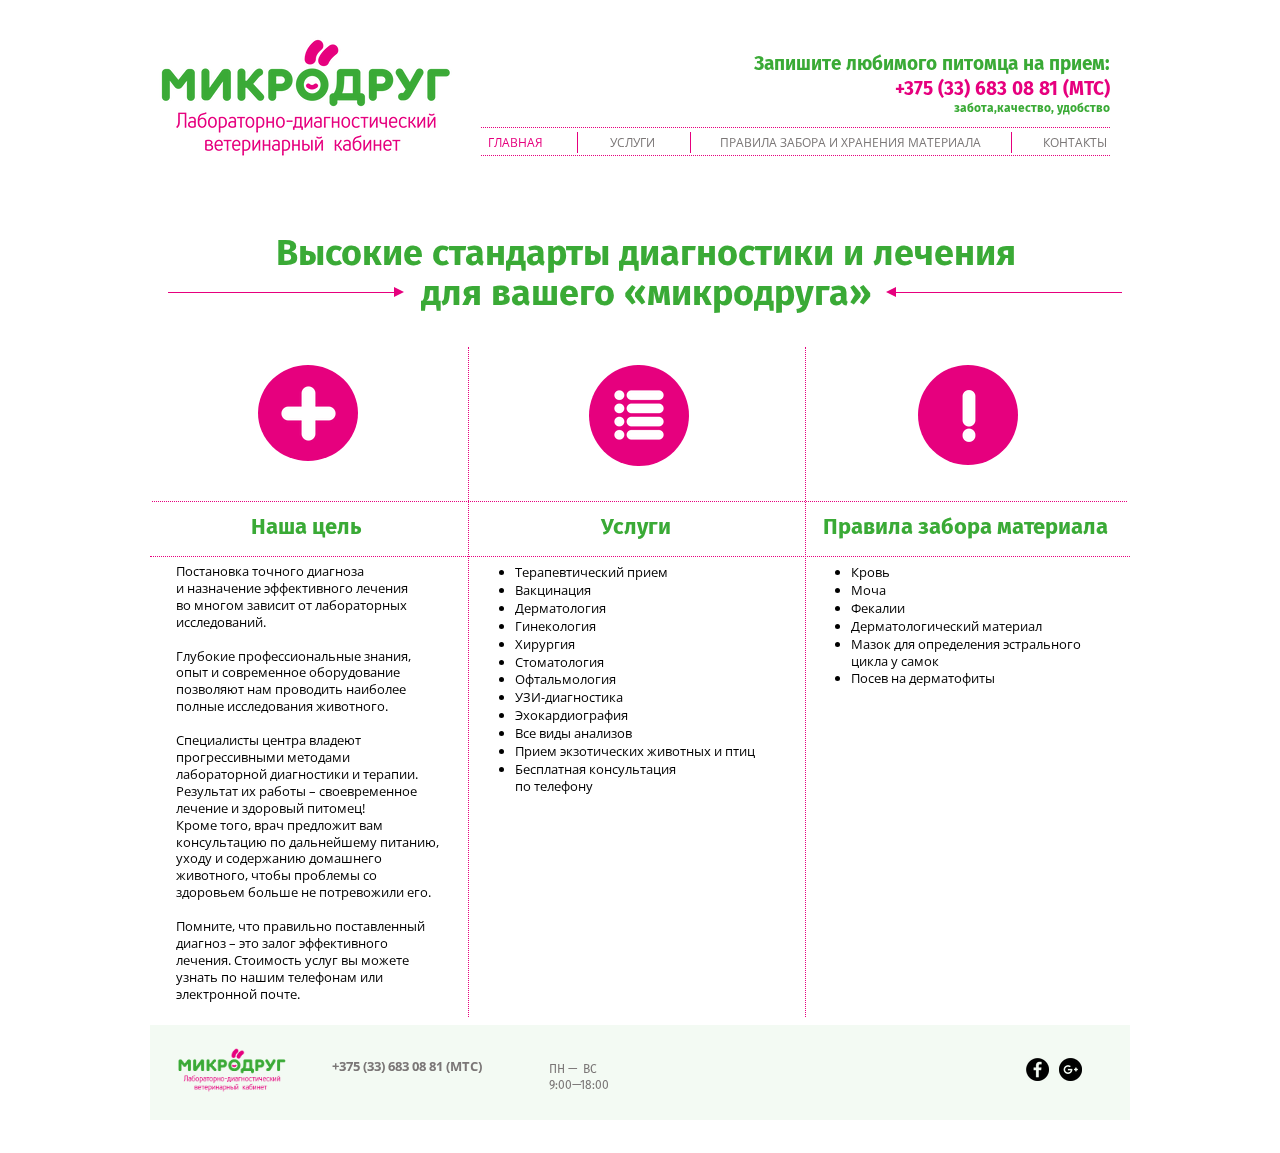
==== commit 2f3ef4e1: "remove_data_react_width" ====
--- a/index.html
+++ b/index.html
@@ -4,7 +4,7 @@
     <meta http-equiv="X-UA-Compatible" content="IE=Edge">
     <title>Ветеринарная лаборатория Микродруг в Гомеле</title>
     <meta name="viewport" content="width=device-width, initial-scale=1.0">
-    <meta name="keywords" content="ветеринарные клиники Гомеля, ветеринарная клиника Гомель, ветеринарная лаборатория Гомель, лабораторная диагностика Гомель, гематология Гомель, цитология Гомель, биохимия Гомель, вакцинация Гомель, дерматология Гомель, анализ на глисты Гомель, микроскопия на лишай Гомель, пироплазмоз Гомель, микроскопия Гомель, цитология новообразования Гомель, диагностика инфекций Гомель">
+    <meta name="keywords" content="ветеринарные клиники Гомеля, ветеринарная клиника Гомель, ветеринарная лаборатория Гомель, лабораторная диагностика Гомель, гематология Гомель, цитология Гомель, биохимия Гомель, УЗИ-диагностика Гомель, Эхокардиография Гомель, вакцинация Гомель, дерматология Гомель, анализ на глисты Гомель, микроскопия на лишай Гомель, пироплазмоз Гомель, микроскопия Гомель, цитология новообразования Гомель, диагностика инфекций Гомель, Прием экзотических животных и птиц Гомель">
     <meta name="description" content="Высокие стандарты диагностики и лечения для вашего «микродруга».">
     <link rel="stylesheet" href="/css/viewer.css">
 </head>
@@ -281,7 +281,7 @@
         <div style="top: 193px; width: 980px; height: 824px; position: absolute; left: 0px;" class="s0" data-state=""
              id="PAGES_CONTAINER">
             <div id="PAGES_CONTAINERscreenWidthBackground" class="s0screenWidthBackground"
-                 style="width: 1903px; left: -462px;"></div>
+                 style="width: 100%; left: -462px;"></div>
             <div id="PAGES_CONTAINERcenteredContent" class="s0centeredContent">
                 <div id="PAGES_CONTAINERbg" class="s0bg"></div>
                 <div id="PAGES_CONTAINERinlineContent" class="s0inlineContent">
@@ -508,7 +508,7 @@
         <div style="top: 0px; width: 980px; height: 193px; position: absolute; left: 0px;" class="s2" data-state=" "
              id="SITE_HEADER">
             <div id="SITE_HEADERscreenWidthBackground" class="s2screenWidthBackground"
-                 style="width: 1903px; left: -462px;">
+                 style="width: 100%; left: -462px;">
             </div>
             <div id="SITE_HEADERcenteredContent" class="s2centeredContent">
                 <div id="SITE_HEADERbg" class="s2bg">
@@ -518,7 +518,6 @@
                         <p style="line-height: 1.3em; text-align: right;" class="font_7"><span
                                 style="color:#3AAA36;"><span style="line-height: 1.3em;">﻿​Запишите любимого питомца на прием: </span></span>
                         </p>
-
                         <p style="line-height: 1.3em; text-align: right;" class="font_7"><span
                                 style="color:#E6007E;"><span style="line-height: 1.3em;"><!--velcom-->+375 (33) 683&nbsp;08&nbsp;81 (МТС)</span></span>
                         </p>
@@ -607,7 +606,7 @@
         <div style="width: 980px; position: absolute; left: 0px; height: 95px; bottom: auto; top: 1025px;"
              class="s8_footer s8" data-state=" " id="SITE_FOOTER">
             <div id="SITE_FOOTERscreenWidthBackground" class="s8screenWidthBackground"
-                 style="width: 1903px; left: -462px;">
+                 style="width: 100%; left: -462px;">
                 <div class="s8_bg"></div>
             </div>
             <div id="SITE_FOOTERcenteredContent" class="s8centeredContent">
